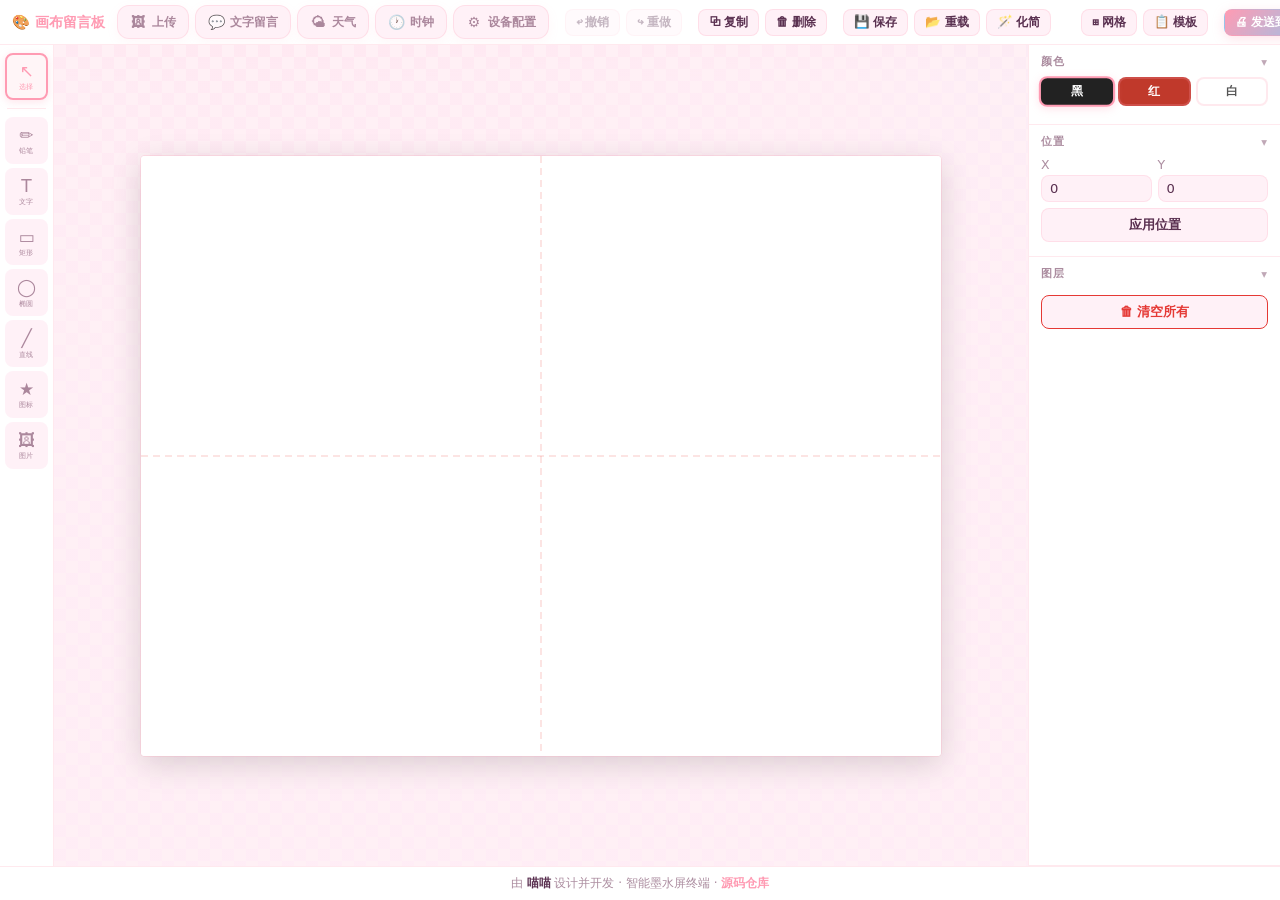
==== web/board.html @ b1a81443 "Improve e-paper font rendering and release assets" ====
<!DOCTYPE html>
<html lang="zh-CN">
<head>
<meta charset="UTF-8">
<meta name="viewport" content="width=device-width, initial-scale=1.0">
<title>画布留言板</title>
<script>(function(){document.documentElement.setAttribute('data-theme',localStorage.getItem('epd_theme')||'loopy')})()</script>
<style>
/* ── Theme: Loopy ── */
[data-theme="loopy"]{
  --bg:#FFF0F5;--g1:rgba(255,182,203,.32);--g2:rgba(173,216,250,.28);
  --cd:#fff;--cb:rgba(255,155,179,.22);--ch:rgba(255,155,179,.10);--cs:0 6px 28px rgba(255,155,179,.13);
  --sf:rgba(255,236,245,.75);--sb:rgba(255,155,179,.20);
  --tx:#5A3050;--t2:rgba(120,70,100,.62);
  --ac:#FF9BB3;--a2:#8CC8F0;--ag:rgba(255,155,179,.28);
  --bt:#fff;--ok:#2E9E52;--er:#E53935;--hv:rgba(255,155,179,.10);--tg:rgba(255,155,179,.22)
}
/* ── Theme: Hello Kitty ── */
[data-theme="kitty"]{
  --bg:#FFF8F8;--g1:rgba(255,77,109,.18);--g2:rgba(255,215,0,.14);
  --cd:#fff;--cb:rgba(255,77,109,.17);--ch:rgba(255,77,109,.07);--cs:0 6px 28px rgba(255,77,109,.10);
  --sf:rgba(255,245,247,.8);--sb:rgba(255,77,109,.14);
  --tx:#4A1525;--t2:rgba(130,50,70,.58);
  --ac:#FF4D6D;--a2:#FFB347;--ag:rgba(255,77,109,.24);
  --bt:#fff;--ok:#2E9E52;--er:#D32F2F;--hv:rgba(255,77,109,.07);--tg:rgba(255,77,109,.15)
}
/* ── Theme: 草莓熊 ── */
[data-theme="lotso"]{
  --bg:#FBF0F3;--g1:rgba(183,70,120,.20);--g2:rgba(232,160,184,.18);
  --cd:#fff;--cb:rgba(183,70,120,.17);--ch:rgba(183,70,120,.07);--cs:0 6px 28px rgba(183,70,120,.10);
  --sf:rgba(251,238,244,.8);--sb:rgba(183,70,120,.14);
  --tx:#4A1428;--t2:rgba(120,40,70,.58);
  --ac:#B74678;--a2:#E8A0B8;--ag:rgba(183,70,120,.24);
  --bt:#fff;--ok:#2E9E52;--er:#C62828;--hv:rgba(183,70,120,.07);--tg:rgba(183,70,120,.15)
}
*{box-sizing:border-box;margin:0;padding:0;transition:background-color .3s,border-color .3s,color .3s}
body{font-family:'Segoe UI',system-ui,sans-serif;
  background:radial-gradient(1200px 800px at 20% -10%,var(--g1),transparent 60%),
             radial-gradient(900px 600px at 100% 0%,var(--g2),transparent 55%),var(--bg);
  color:var(--tx);height:100vh;display:flex;flex-direction:column;overflow:hidden}

/* 顶部栏 */
#topbar{background:var(--cd);border-bottom:1px solid var(--cb);padding:5px 12px;display:flex;align-items:center;gap:6px;flex-shrink:0;box-shadow:var(--cs)}
#topbar h1{font-size:.9rem;font-weight:800;color:var(--ac);margin-right:6px;white-space:nowrap}
#topbar a.back{font-size:.78rem;color:var(--t2);text-decoration:none;font-weight:600;padding:3px 7px;border-radius:6px;border:1px solid var(--cb);background:var(--sf);white-space:nowrap}
#topbar a.back:hover{color:var(--ac);border-color:var(--ac)}
.tb-btn{background:var(--sf);border:1px solid var(--cb);border-radius:8px;color:var(--tx);cursor:pointer;font-size:.78rem;padding:4px 10px;transition:.15s;white-space:nowrap;font-weight:600}
.tb-btn:hover{border-color:var(--ac);color:var(--ac);background:var(--hv)}
.tb-btn:disabled{opacity:.35;cursor:default}
.tb-btn.primary{background:linear-gradient(135deg,var(--ac),var(--a2));border-color:transparent;color:var(--bt);box-shadow:0 3px 12px var(--ag)}
.tb-btn.primary:hover{filter:brightness(1.07);border-color:transparent;color:var(--bt)}
.tb-sep{width:1px;height:20px;background:var(--cb);margin:0 2px}
#app{display:flex;flex:1;overflow:hidden}

/* 工具栏 */
#toolbar{background:var(--cd);border-right:1px solid var(--cb);padding:8px 5px;display:flex;flex-direction:column;gap:4px;width:54px;min-width:54px;overflow-y:auto}
.tool-btn{background:var(--sf);border:2px solid transparent;border-radius:8px;color:var(--t2);cursor:pointer;font-size:17px;padding:6px 4px;text-align:center;transition:.15s;user-select:none;line-height:1.2}
.tool-btn:hover{background:var(--hv);color:var(--tx);border-color:var(--cb)}
.tool-btn.active{border-color:var(--ac);color:var(--ac);background:var(--hv);box-shadow:0 2px 8px var(--ag)}
.tool-sep{height:1px;background:var(--cb);margin:4px 2px}
.tool-btn .tlbl{font-size:.44rem;display:block;color:var(--t2);margin-top:2px;letter-spacing:.02em}
.tool-btn.active .tlbl{color:var(--ac)}

/* 画布区 */
#canvas-wrap{flex:1;display:flex;align-items:center;justify-content:center;overflow:auto;padding:16px;
  background:repeating-conic-gradient(var(--sf) 0% 25%,var(--bg) 0% 50%) 0 0/24px 24px}
#canvas-outer{position:relative;display:inline-block;border-radius:4px;overflow:hidden;
  box-shadow:0 0 0 1px var(--cb),0 8px 32px rgba(0,0,0,.15)}
#canvas{display:block;background:#fff;image-rendering:pixelated}
#overlay{position:absolute;top:0;left:0;pointer-events:none;image-rendering:pixelated}

/* 右侧面板 */
#sidebar{background:var(--cd);border-left:1px solid var(--cb);width:252px;min-width:252px;overflow-y:auto;display:flex;flex-direction:column}
.panel{padding:10px 12px;border-bottom:1px solid var(--cb)}
.panel h3{font-size:.68rem;text-transform:uppercase;color:var(--t2);margin-bottom:8px;letter-spacing:.08em;font-weight:700;cursor:pointer;user-select:none;display:flex;align-items:center;justify-content:space-between;gap:6px}
.panel h3::after{content:'▾';font-size:.72rem;color:var(--t2);opacity:.75}
.panel.collapsed h3{margin-bottom:0}
.panel.collapsed h3::after{content:'▸'}
.panel.collapsed>:not(h3){display:none!important}
label{display:block;font-size:.78rem;margin-bottom:3px;color:var(--t2)}
input[type=number],input[type=text],select,textarea{
  width:100%;background:var(--sf);border:1px solid var(--sb);color:var(--tx);
  padding:5px 8px;border-radius:8px;font-size:.82rem;margin-bottom:6px;font-family:inherit}
input[type=number]:focus,input[type=text]:focus,select:focus,textarea:focus{
  outline:none;border-color:var(--ac);box-shadow:0 0 0 3px var(--ag)}
input[type=range]{width:100%;margin-bottom:4px;accent-color:var(--ac)}
input[type=checkbox]{accent-color:var(--ac);margin-right:4px}
.row2{display:flex;gap:6px}
.row2>div{flex:1}
.hint{font-size:.66rem;color:var(--t2);opacity:.7;margin-bottom:4px}

/* 颜色 */
.color-row{display:flex;gap:5px;margin-bottom:8px}
.color-btn{flex:1;padding:5px 2px;border:2px solid var(--cb);border-radius:8px;cursor:pointer;font-size:.72rem;text-align:center;font-weight:700;transition:.15s}
.color-btn.black{background:#222;color:#fff}
.color-btn.red{background:#c0392b;color:#fff}
.color-btn.white{background:#fff;color:#555}
.color-btn.sel{border-color:var(--ac);transform:scale(1.06);box-shadow:0 2px 8px var(--ag)}

/* 图标网格 */
#icon-grid{display:grid;grid-template-columns:repeat(4,1fr);gap:3px;max-height:240px;overflow-y:auto;margin-bottom:6px;background:var(--sf);padding:4px;border-radius:8px;border:1px solid var(--sb)}
.icon-item{background:var(--cd);border:2px solid transparent;border-radius:6px;cursor:pointer;padding:3px 2px;text-align:center;transition:.12s}
.icon-item:hover{border-color:var(--cb);background:var(--hv)}
.icon-item.sel{border-color:var(--ac);background:var(--hv);box-shadow:0 1px 6px var(--ag)}
.icon-item canvas{display:block;margin:0 auto 2px;image-rendering:pixelated}
.icon-item .iname{font-size:.46rem;color:var(--t2);overflow:hidden;text-overflow:ellipsis;white-space:nowrap;max-width:100%}

/* 图层 */
#layer-list{max-height:200px;overflow-y:auto}
.layer-item{display:flex;align-items:center;gap:3px;padding:5px 4px;border-radius:6px;cursor:pointer;font-size:.76rem;color:var(--t2)}
.layer-item:hover{background:var(--hv)}
.layer-item.sel{background:var(--tg);color:var(--tx)}
.ltype{background:var(--tg);border-radius:4px;padding:1px 5px;font-size:.62rem;min-width:26px;text-align:center;flex-shrink:0;color:var(--ac);font-weight:700}
.lname{flex:1;overflow:hidden;text-overflow:ellipsis;white-space:nowrap;padding:0 4px}
.lbtn{color:var(--t2);padding:1px 3px;cursor:pointer;font-size:.82rem;line-height:1;flex-shrink:0;border-radius:3px}
.lbtn:hover{color:var(--tx);background:var(--hv)}
.lbtn.del{color:var(--er)}
.lbtn.del:hover{background:rgba(200,0,0,.08)}

/* 按钮 */
.btn{display:block;width:100%;padding:7px 10px;border:1px solid var(--cb);border-radius:8px;
  color:var(--tx);background:var(--sf);cursor:pointer;font-size:.82rem;font-weight:600;
  margin-bottom:4px;text-align:center;transition:.15s;font-family:inherit}
.btn:hover{border-color:var(--ac);color:var(--ac);background:var(--hv)}
.btn.primary{background:linear-gradient(135deg,var(--ac),var(--a2));border-color:transparent;color:var(--bt);box-shadow:0 3px 12px var(--ag)}
.btn.primary:hover{filter:brightness(1.07);border-color:transparent;color:var(--bt)}
.btn.danger{background:var(--sf);border-color:var(--er);color:var(--er)}
.btn.danger:hover{background:rgba(200,0,0,.06)}
.btn.sml{font-size:.72rem;padding:3px 9px;width:auto;display:inline-block;margin-bottom:0}

.layer-item.hidden-layer .lname{opacity:.4;text-decoration:line-through}
.layer-item.locked-layer .lname{color:var(--ac)}
#toast{position:fixed;bottom:20px;left:50%;transform:translateX(-50%);
  background:var(--cd);color:var(--tx);padding:8px 20px;border-radius:20px;
  font-size:.83rem;display:none;z-index:999;pointer-events:none;
  border:1px solid var(--cb);box-shadow:var(--cs)}
/* Unified top links for canvas editor */
#topbar{overflow-x:auto;scrollbar-width:none;-webkit-overflow-scrolling:touch}
#topbar::-webkit-scrollbar{display:none}
#topbar a.back{flex:0 0 auto;min-height:34px;display:inline-flex;align-items:center;justify-content:center;gap:6px;padding:0 12px;border-radius:12px;font-size:.78rem;font-weight:800;line-height:1;box-shadow:0 4px 12px rgba(255,155,179,.08)}
#topbar a.back .ni{width:16px;min-width:16px;height:16px;display:inline-flex;align-items:center;justify-content:center;font-size:14px;line-height:1}
@media(max-width:720px){#topbar{gap:7px;padding:7px 10px}#topbar h1{font-size:.82rem}#topbar a.back{min-height:32px;padding:0 10px;font-size:.74rem}}
</style>
<style id="unified-shell-v2">
/* Unified app shell v2: keep page size, nav, cards and form rhythm consistent. */
body{overflow-y:scroll}
body .wrap{width:min(1180px,calc(100vw - 32px));max-width:1180px!important;margin:0 auto!important;padding:24px 0 36px!important}
body.page-upload .wrap{width:min(1180px,calc(100vw - 32px));max-width:1180px!important}
body.page-config .wrap,body.page-board .wrap{width:min(1380px,calc(100vw - 36px));max-width:1380px!important}
body.page-config .page{width:min(1180px,calc(100vw - 32px))!important;max-width:1180px!important;margin:24px auto 36px!important}
body.page-board{overflow:hidden}
body .hdr{width:100%;min-height:46px;margin:0 0 16px!important;align-items:center}
body .hdr .title{line-height:1.25}
body .nav{width:min(1180px,100%)!important;max-width:100%!important;margin:0 auto 20px!important;transform:none!important;justify-content:center!important}
body .nav a{flex:0 0 88px!important;width:88px!important;min-width:88px!important;max-width:88px!important;padding:0 6px!important;gap:5px!important;overflow:hidden!important}
body .card{border-radius:16px!important}
body.page-panel .card,body.page-task .card{width:100%;margin-left:auto!important;margin-right:auto!important}
body.page-panel .wrap>.row,body.page-panel .wrap>.log,body.page-task .wrap>.row,body.page-task .wrap>.log{width:100%;margin-left:auto!important;margin-right:auto!important}
body.page-panel .card .hd,body.page-task .card .hd{padding:20px 22px 12px!important}
body.page-panel .card .bd,body.page-task .card .bd{padding:18px 22px 22px!important}
body.page-panel .card .bd{display:grid;grid-template-columns:repeat(2,minmax(0,1fr));gap:14px 18px;align-items:start}
body.page-panel .card .bd>.kv,body.page-panel .card .bd>.row,body.page-panel .card .bd>.log{grid-column:1/-1}
body.page-panel .card .bd>.form-row{margin-bottom:0!important}
body.page-panel select,body.page-panel input[type=text],body.page-panel input[type=password],body.page-panel input[type=number],body.page-panel textarea{max-width:none!important}
body.page-panel #cityResults{max-width:none!important}
body.page-task .wrap>.row{margin-top:16px}
body.page-upload .card,body.page-config .card{width:100%}
body.page-gallery .card,body.page-timetable .card{width:100%;margin-left:auto!important;margin-right:auto!important}
body.page-gallery .wrap>.row,body.page-gallery .wrap>.log,body.page-timetable .wrap>.row,body.page-timetable .wrap>.log{width:100%;margin-left:auto!important;margin-right:auto!important}
body .epd-credit{width:100%;max-width:100%!important;margin:0 auto!important;padding:8px 12px;border-top:1px solid var(--cb);font-size:12px;color:var(--t2);text-align:center;line-height:1.4;background:var(--cd);flex-shrink:0}
body .epd-credit strong{color:var(--tx);font-weight:700}
body .epd-credit a{color:var(--ac);font-weight:600;text-decoration:none}
body .epd-credit a:hover{text-decoration:underline}
@media(max-width:760px){body .wrap,body.page-upload .wrap{width:calc(100vw - 24px);padding:16px 0 28px!important}body.page-config .page{width:calc(100vw - 24px)!important;margin-top:16px!important}body.page-panel .card .bd{grid-template-columns:1fr}body .nav{margin-bottom:16px!important;justify-content:flex-start!important}}
</style>
</head>
<body class="page-shell page-wide page-board">

<!-- 顶部操作栏 -->
<div id="topbar">
  <h1>🎨 画布留言板</h1>
  <a class="back" href="/"><span class="ni">🖼</span> 上传</a>
  <a class="back" href="/message"><span class="ni">💬</span> 文字留言</a>
  <a class="back" href="/weather"><span class="ni">🌤</span> 天气</a>
  <a class="back" href="/clock"><span class="ni">🕐</span> 时钟</a>
  <a class="back" href="/config"><span class="ni">⚙</span> 设备配置</a>
  <div class="tb-sep"></div>
  <button class="tb-btn" onclick="undo()" id="btn-undo" disabled title="Ctrl+Z">↩ 撤销</button>
  <button class="tb-btn" onclick="redo()" id="btn-redo" disabled title="Ctrl+Y">↪ 重做</button>
  <div class="tb-sep"></div>
  <button class="tb-btn" onclick="duplicateSelected()" title="Ctrl+D">⧉ 复制</button>
  <button class="tb-btn" onclick="deleteSelected()" title="Delete">🗑 删除</button>
  <div class="tb-sep"></div>
  <button class="tb-btn" onclick="saveLayout()">💾 保存</button>
  <button class="tb-btn" onclick="loadLayout()">📂 重载</button>
  <button class="tb-btn" onclick="manualCompact()" title="手动化简所有笔画以减小布局体积">🪄 化简</button>
  <span id="save-status" style="font-size:.72rem;color:var(--t2);padding:0 4px;white-space:nowrap"></span>
  <div class="tb-sep"></div>
  <button class="tb-btn" id="btn-grid" onclick="toggleGrid()" title="网格吸附">⊞ 网格</button>
  <button class="tb-btn" onclick="showTemplates()" title="模板预设">📋 模板</button>
  <div class="tb-sep"></div>
  <button class="tb-btn primary" id="btn-show-epd" onclick="showOnEPD()">🖨 发送到墨水屏</button>
</div>

<div id="app">

<!-- 工具栏 -->
<div id="toolbar">
  <div class="tool-btn active" data-tool="select" title="选择/移动 (V)">↖<span class="tlbl">选择</span></div>
  <div class="tool-sep"></div>
  <div class="tool-btn" data-tool="pencil" title="铅笔 (P)">✏<span class="tlbl">铅笔</span></div>
  <div class="tool-btn" data-tool="text"   title="文字 (T)">T<span class="tlbl">文字</span></div>
  <div class="tool-btn" data-tool="rect"   title="矩形 (R)">▭<span class="tlbl">矩形</span></div>
  <div class="tool-btn" data-tool="ellipse"title="椭圆 (E)">◯<span class="tlbl">椭圆</span></div>
  <div class="tool-btn" data-tool="line"   title="直线 (L)">╱<span class="tlbl">直线</span></div>
  <div class="tool-btn" data-tool="icon"   title="图标 (I)">★<span class="tlbl">图标</span></div>
  <div class="tool-btn" data-tool="image"  title="图片 (G)">🖼<span class="tlbl">图片</span></div>
</div>

<!-- 画布 -->
<div id="canvas-wrap">
  <div id="canvas-outer">
    <canvas id="canvas" width="400" height="300"></canvas>
    <canvas id="overlay" width="400" height="300" style="position:absolute;top:0;left:0;pointer-events:none"></canvas>
  </div>
</div>

<!-- 右侧面板 -->
<div id="sidebar">

  <!-- 颜色 -->
  <div class="panel">
    <h3>颜色</h3>
    <div class="color-row">
      <div class="color-btn black sel" data-color="0">黑</div>
      <div class="color-btn red"       data-color="1">红</div>
      <div class="color-btn white"     data-color="2">白</div>
    </div>
  </div>

  <!-- 铅笔 -->
  <div class="panel" id="panel-pencil" style="display:none">
    <h3>铅笔</h3>
    <label>笔刷大小 <b id="sw-pencil-lbl" style="color:#e94560">2px</b></label>
    <input type="range" id="sw-pencil" min="1" max="16" value="2">
    <div class="hint">按住鼠标拖拽自由绘制</div>
  </div>

  <!-- 文字 -->
  <div class="panel" id="panel-text" style="display:none">
    <h3>文字</h3>
    <label>内容</label>
    <textarea id="txt-content" rows="3" style="resize:vertical"></textarea>
    <label>字体</label>
    <select id="txt-font-family">
      <option value="LXGW 975 Yuan SC, 霞鹜975圆体 SC, Microsoft YaHei UI, Microsoft YaHei, sans-serif">圆体</option>
      <option value="SimSun, STSong, Songti SC, serif">宋体 / 明体</option>
      <option value="FangSong, STFangsong, 仿宋, serif">仿宋</option>
      <option value="KaiTi, STKaiti, Kaiti SC, 楷体, serif">楷体</option>
      <option value="SimHei, STXihei, Heiti SC, Microsoft YaHei, sans-serif">黑体</option>
      <option value="Microsoft YaHei UI, Microsoft YaHei, sans-serif">微软雅黑</option>
      <option value="STXingkai, 华文行楷, Xingkai SC, KaiTi, serif">行楷 / 书法</option>
      <option value="STXinwei, 华文新魏, Weibei SC, KaiTi, serif">新魏</option>
      <option value="STLiti, LiSu, 隶书, serif">隶书</option>
      <option value="Hannotate SC, Wawati SC, Yuppy SC, Kaiti SC, serif">手写风格</option>
      <option value="YouYuan, 幼圆, Microsoft YaHei UI, sans-serif">幼圆</option>
    </select>
    <div class="row2">
      <div><label>字重</label><select id="txt-font-weight"><option value="400">常规</option><option value="600" selected>半粗</option><option value="700">粗体</option><option value="900">特粗</option></select></div>
      <div><label>自定义字体</label><input type="text" id="txt-custom-font" placeholder="本机已安装字体名"></div>
    </div>
    <label>字号 <b id="scale-lbl" style="color:#e94560">1档 / 16px</b>（1–6）</label>
    <input type="range" id="txt-scale" min="1" max="6" value="1">
    <div class="hint">发送到墨水屏时使用网页字体渲染成图片，不再走固件字库。</div>
  </div>

  <!-- 形状（矩形/椭圆） -->
  <div class="panel" id="panel-shape" style="display:none">
    <h3>形状</h3>
    <label><input type="checkbox" id="shape-fill"> 填充（不填充则描边）</label>
    <div class="row2" style="margin-top:6px">
      <div><label>宽/半径X</label><input type="number" id="shape-w" value="60" min="1"></div>
      <div><label>高/半径Y</label><input type="number" id="shape-h" value="40" min="1"></div>
    </div>
    <div id="rect-radius-row" style="margin-bottom:4px">
      <label>圆角半径 <b id="radius-lbl" style="color:#e94560">0px</b></label>
      <input type="range" id="shape-radius" min="0" max="60" value="0">
    </div>
    <label>描边宽 <b id="sw-shape-lbl" style="color:#e94560">1px</b></label>
    <input type="range" id="sw-shape" min="1" max="12" value="1">
  </div>

  <!-- 直线 -->
  <div class="panel" id="panel-line" style="display:none">
    <h3>直线</h3>
    <div class="row2">
      <div><label>起点 X1</label><input type="number" id="line-x1" value="0"></div>
      <div><label>起点 Y1</label><input type="number" id="line-y1" value="0"></div>
    </div>
    <div class="row2">
      <div><label>终点 X2</label><input type="number" id="line-x2" value="100"></div>
      <div><label>终点 Y2</label><input type="number" id="line-y2" value="100"></div>
    </div>
    <label>线宽 <b id="sw-line-lbl" style="color:#e94560">1px</b>（1–16）</label>
    <input type="range" id="sw-line" min="1" max="16" value="1">
    <button class="btn sml" onclick="applyLineCoords()">应用坐标</button>
  </div>

  <!-- 图标 -->
  <div class="panel" id="panel-icon" style="display:none">
    <h3>图标库</h3>
    <div id="icon-grid"></div>
    <label>图标缩放 <b id="icon-scale-lbl" style="color:#e94560">1×</b>（1–4）</label>
    <input type="range" id="icon-scale" min="1" max="4" value="1">
    <div style="display:flex;gap:4px;margin-top:6px">
      <button class="btn sml" onclick="uploadIconClick()">📤 上传</button>
      <button class="btn sml" onclick="deleteSelectedIcon()">🗑 删除</button>
    </div>
    <input type="file" id="icon-file-input" accept="image/*,.bin" style="display:none">
    <div class="hint" style="margin-top:4px">PNG/JPG 自动转为 16×16 黑白图标，或上传 32字节 .bin</div>
  </div>

  <!-- 图片 -->
  <div class="panel" id="panel-image" style="display:none">
    <h3>图片</h3>
    <div id="image-list-grid" style="display:grid;grid-template-columns:repeat(3,1fr);gap:4px;max-height:180px;overflow-y:auto;background:var(--sf);padding:4px;border-radius:8px;border:1px solid var(--sb);margin-bottom:6px"></div>
    <div class="hint" id="img-size-info" style="margin-bottom:6px">拖角点调整大小</div>
    <div style="display:flex;gap:4px;margin-top:6px">
      <button class="btn sml" onclick="uploadImageClick()">📤 上传图片</button>
      <button class="btn sml" onclick="deleteSelectedImage()">🗑 删除</button>
    </div>
    <input type="file" id="image-file-input" accept="image/*" style="display:none">
    <div class="hint" style="margin-top:4px">PNG/JPG，按下方参数转黑白抖动，点击画布放置</div>
    <label>阈值 <b id="img-threshold-lbl" style="color:#e94560">128</b></label>
    <input type="range" id="img-threshold" min="64" max="192" value="128">
    <label>对比度 <b id="img-contrast-lbl" style="color:#e94560">1.20×</b></label>
    <input type="range" id="img-contrast" min="50" max="220" value="120">
    <label>红色敏感度 <b id="img-red-lbl" style="color:#e94560">0.35</b></label>
    <input type="range" id="img-red" min="0" max="100" value="35">
    <label>抖动强度 <b id="img-dither-lbl" style="color:#e94560">1.00×</b></label>
    <input type="range" id="img-dither" min="0" max="160" value="100">
    <label>适配方式</label>
    <select id="img-fit">
      <option value="contain">适应（完整保留）</option>
      <option value="cover">裁剪（铺满屏幕）</option>
      <option value="stretch">拉伸（铺满屏幕）</option>
    </select>
    <label style="margin-top:2px"><input type="checkbox" id="img-invert"> 反色</label>
    <button class="btn sml" style="margin-top:4px" onclick="applyActiveImageParams()">应用当前参数</button>
    <div id="img-preview-wrap" style="display:none;margin-top:8px">
      <canvas id="img-preview" style="max-width:100%;image-rendering:pixelated;border:1px solid var(--cb);border-radius:4px;display:block"></canvas>
      <div class="hint" style="margin-top:2px">转换预览</div>
    </div>
  </div>


  <div class="panel" id="panel-pos">
    <h3>位置</h3>
    <div class="row2">
      <div><label>X</label><input type="number" id="pos-x" value="0"></div>
      <div><label>Y</label><input type="number" id="pos-y" value="0"></div>
    </div>
    <button class="btn" onclick="applyPosition()">应用位置</button>
  </div>

  <!-- 图层 -->
  <div class="panel" style="flex:1">
    <h3>图层 <span id="layer-count" style="color:#555;font-weight:normal"></span></h3>
    <div id="layer-list"></div>
    <button class="btn danger" style="margin-top:6px" onclick="clearAll()">🗑 清空所有</button>
  </div>

</div><!-- /sidebar -->
</div><!-- /app -->
<footer class="epd-credit" role="contentinfo">由 <strong>喵喵</strong> 设计并开发 · 智能墨水屏终端 · <a href="https://gitee.com/gxp666111/miaomiao" target="_blank" rel="noopener noreferrer">源码仓库</a></footer>
<div id="toast"></div>

<!-- 发送前预览 -->
<div id="send-preview-overlay" style="display:none;position:fixed;inset:0;background:rgba(0,0,0,.50);z-index:300;align-items:center;justify-content:center;padding:20px">
  <div style="background:var(--cd);border:1px solid var(--cb);border-radius:14px;padding:16px;width:min(720px,96vw);max-height:92vh;overflow:auto;box-shadow:0 12px 48px rgba(0,0,0,.28)">
    <div style="display:flex;justify-content:space-between;align-items:center;margin-bottom:10px;gap:10px">
      <div>
        <b style="font-size:1rem">发送到墨水屏前预览</b>
        <div class="hint" id="send-preview-meta" style="margin-top:3px"></div>
      </div>
      <button class="tb-btn" onclick="closeSendPreview()">取消</button>
    </div>
    <canvas id="send-preview-canvas" style="width:100%;max-height:70vh;object-fit:contain;background:#fff;border:1px solid var(--cb);border-radius:6px;image-rendering:pixelated;display:block"></canvas>
    <div style="display:flex;gap:8px;justify-content:flex-end;margin-top:12px">
      <button class="tb-btn" onclick="closeSendPreview()">返回修改</button>
      <button class="tb-btn primary" id="btn-confirm-send" onclick="confirmSendOnEPD()">确认发送</button>
    </div>
  </div>
</div>

<!-- 模板选择对话框 -->
<div id="tpl-overlay" style="display:none;position:fixed;inset:0;background:rgba(0,0,0,.45);z-index:200;align-items:center;justify-content:center" onclick="if(event.target===this)closeTpl()">
  <div style="background:var(--cd);border-radius:14px;padding:20px;width:340px;max-height:80vh;overflow-y:auto;box-shadow:0 8px 40px rgba(0,0,0,.3)">
    <div style="display:flex;align-items:center;justify-content:space-between;margin-bottom:14px">
      <b style="font-size:.95rem">选择模板</b>
      <span onclick="closeTpl()" style="cursor:pointer;font-size:1.2rem;color:var(--t2)">✕</span>
    </div>
    <div id="tpl-list" style="display:grid;grid-template-columns:1fr 1fr;gap:8px"></div>
    <div class="hint" style="margin-top:10px">⚠ 加载模板会替换当前画布</div>
  </div>
</div>

<script>
/* ═══════════════════════════════════════════════
   内置图标位图（与 canvas_icons.h 同步）
   格式：每行 2 字节，16 行 = 32 字节，MSB=最左像素
═══════════════════════════════════════════════ */
const BUILTIN_BITMAPS = {
sun:[0x01,0x80,0x01,0x80,0x21,0x84,0x11,0x88,0x07,0xE0,0x1F,0xF8,0x3F,0xFC,0xFB,0xDF,0xFB,0xDF,0x3F,0xFC,0x1F,0xF8,0x07,0xE0,0x11,0x88,0x21,0x84,0x01,0x80,0x01,0x80],
cloud:[0x00,0x00,0x03,0xC0,0x0F,0xF0,0x1F,0xF8,0x1F,0xF8,0x3F,0xFC,0x7F,0xFE,0x7F,0xFE,0xFF,0xFF,0xFF,0xFF,0x7F,0xFE,0x3F,0xFC,0x00,0x00,0x00,0x00,0x00,0x00,0x00,0x00],
rain:[0x01,0xC0,0x07,0xF0,0x1F,0xF8,0x3F,0xFC,0x7F,0xFE,0xFF,0xFF,0xFF,0xFF,0x7F,0xFE,0x24,0x90,0x12,0x48,0x24,0x90,0x12,0x48,0x24,0x90,0x12,0x48,0x04,0x10,0x00,0x00],
snow:[0x01,0x80,0x05,0xA0,0x03,0xC0,0xFD,0xBF,0x7F,0xFE,0x1F,0xF8,0x0F,0xF0,0x1F,0xF8,0x7F,0xFE,0xFD,0xBF,0x03,0xC0,0x05,0xA0,0x01,0x80,0x00,0x00,0x00,0x00,0x00,0x00],
thunder:[0x03,0xC0,0x0F,0xF0,0x1F,0xF8,0x3F,0xFC,0x7F,0xFE,0xFF,0xFF,0xFF,0xFF,0x07,0xC0,0x0F,0x80,0x1F,0x00,0x3E,0x00,0x7C,0x00,0xF8,0x00,0x70,0x00,0x20,0x00,0x00,0x00],
wind:[0x00,0x00,0x7F,0x80,0xFF,0xC0,0xC0,0xC0,0x80,0x40,0xFF,0xC0,0x7F,0x80,0x00,0x00,0x3F,0xE0,0x7F,0xF0,0x60,0x70,0x40,0x30,0x7F,0xF0,0x3F,0xE0,0x00,0x00,0x00,0x00],
fog:[0x00,0x00,0xFF,0xFF,0x00,0x00,0xFF,0xFF,0x00,0x00,0xFF,0xFF,0x00,0x00,0x7F,0xFE,0x00,0x00,0x7F,0xFE,0x00,0x00,0x3F,0xFC,0x00,0x00,0x1F,0xF8,0x00,0x00,0x00,0x00],
arrow_up:[0x01,0x80,0x03,0xC0,0x07,0xE0,0x0F,0xF0,0x1F,0xF8,0x3F,0xFC,0x7F,0xFE,0x01,0x80,0x01,0x80,0x01,0x80,0x01,0x80,0x01,0x80,0x01,0x80,0x01,0x80,0x01,0x80,0x00,0x00],
arrow_down:[0x00,0x00,0x01,0x80,0x01,0x80,0x01,0x80,0x01,0x80,0x01,0x80,0x01,0x80,0x01,0x80,0x7F,0xFE,0x3F,0xFC,0x1F,0xF8,0x0F,0xF0,0x07,0xE0,0x03,0xC0,0x01,0x80,0x00,0x00],
arrow_left:[0x00,0x00,0x00,0x80,0x01,0x80,0x03,0x80,0x07,0x80,0x0F,0xF8,0x1F,0xF8,0x3F,0xF8,0x1F,0xF8,0x0F,0xF8,0x07,0x80,0x03,0x80,0x01,0x80,0x00,0x80,0x00,0x00,0x00,0x00],
arrow_right:[0x00,0x00,0x01,0x00,0x01,0x80,0x01,0xC0,0x01,0xE0,0x1F,0xF0,0x1F,0xF8,0x1F,0xFC,0x1F,0xF8,0x1F,0xF0,0x01,0xE0,0x01,0xC0,0x01,0x80,0x01,0x00,0x00,0x00,0x00,0x00],
check:[0x00,0x00,0x00,0x02,0x00,0x06,0x00,0x0C,0x00,0x18,0x00,0x30,0x40,0x60,0x60,0xC0,0x71,0x80,0x3B,0x00,0x1E,0x00,0x0C,0x00,0x00,0x00,0x00,0x00,0x00,0x00,0x00,0x00],
cross:[0x00,0x00,0xC0,0x03,0xE0,0x07,0x70,0x0E,0x38,0x1C,0x1C,0x38,0x0E,0x70,0x07,0xE0,0x07,0xE0,0x0E,0x70,0x1C,0x38,0x38,0x1C,0x70,0x0E,0xE0,0x07,0xC0,0x03,0x00,0x00],
star:[0x01,0x80,0x01,0x80,0x01,0x80,0x7F,0xFE,0x3F,0xFC,0x1F,0xF8,0x0F,0xF0,0x1B,0xD8,0x31,0x8C,0x61,0x86,0xC1,0x83,0x00,0x00,0x00,0x00,0x00,0x00,0x00,0x00,0x00,0x00],
heart:[0x00,0x00,0x70,0x0E,0xF8,0x1F,0xFC,0x3F,0xFE,0x7F,0xFF,0xFF,0xFF,0xFF,0x7F,0xFE,0x3F,0xFC,0x1F,0xF8,0x0F,0xF0,0x07,0xE0,0x03,0xC0,0x01,0x80,0x00,0x00,0x00,0x00],
bell:[0x01,0x80,0x03,0xC0,0x07,0xE0,0x0F,0xF0,0x1F,0xF8,0x3F,0xFC,0x7F,0xFE,0xFF,0xFF,0xFF,0xFF,0xFF,0xFF,0xFF,0xFF,0x7F,0xFE,0x00,0x00,0x03,0xC0,0x03,0xC0,0x00,0x00],
home:[0x01,0x80,0x03,0xC0,0x07,0xE0,0x0F,0xF0,0x1F,0xF8,0x3F,0xFC,0x7F,0xFE,0xFF,0xFF,0x7F,0xFE,0x7C,0x3E,0x7C,0x3E,0x7C,0x3E,0x7C,0x3E,0x7F,0xFE,0x7F,0xFE,0x00,0x00],
settings:[0x07,0xE0,0x0F,0xF0,0x9C,0x39,0xFE,0x7F,0xFF,0xFF,0xFF,0xFF,0xE7,0xE7,0xFF,0xFF,0xFF,0xFF,0xFE,0x7F,0x9C,0x39,0x0F,0xF0,0x07,0xE0,0x00,0x00,0x00,0x00,0x00,0x00],
wifi:[0x00,0x00,0x3F,0xFC,0x7F,0xFE,0xF0,0x0F,0xCF,0xF3,0x0F,0xF0,0x03,0xC0,0x0F,0xF0,0x0C,0x30,0x03,0xC0,0x03,0xC0,0x01,0x80,0x01,0x80,0x00,0x00,0x00,0x00,0x00,0x00],
battery:[0x00,0x00,0x1F,0xF0,0x3F,0xF8,0x3C,0x38,0x3C,0x38,0xBC,0x38,0xBC,0x38,0xBC,0x38,0xBC,0x38,0x3C,0x38,0x3C,0x38,0x3F,0xF8,0x1F,0xF0,0x00,0x00,0x00,0x00,0x00,0x00],
phone:[0x1F,0xE0,0x3F,0xF0,0x70,0x38,0x60,0x18,0x60,0x18,0x60,0x18,0x60,0x18,0x60,0x18,0x60,0x18,0x60,0x18,0x60,0x18,0x70,0x38,0x3F,0xF0,0x1F,0xE0,0x00,0x00,0x00,0x00],
mail:[0x00,0x00,0xFF,0xFF,0xFF,0xFF,0xE7,0xE7,0xC3,0xC3,0x81,0x81,0x3C,0x3C,0x18,0x18,0x3C,0x3C,0x81,0x81,0xC3,0xC3,0xE7,0xE7,0xFF,0xFF,0xFF,0xFF,0x00,0x00,0x00,0x00],
music:[0x00,0x78,0x00,0x78,0x00,0x78,0xF0,0x78,0xF8,0x78,0xFC,0x78,0xFE,0x78,0xFE,0x00,0xFE,0x00,0xFE,0x00,0x7C,0x00,0x38,0x00,0x38,0x00,0x38,0x00,0x70,0x00,0x00,0x00],
calendar:[0xFF,0xFF,0xFF,0xFF,0xC0,0x03,0xC0,0x03,0xCF,0xF3,0xCF,0xF3,0xC0,0x03,0xCF,0xF3,0xCF,0xF3,0xC0,0x03,0xCF,0xF3,0xCF,0xF3,0xC0,0x03,0xFF,0xFF,0xFF,0xFF,0x00,0x00],
clock:[0x07,0xE0,0x1F,0xF8,0x38,0x1C,0x70,0x0E,0x61,0x86,0xC1,0x83,0xC1,0x83,0xC1,0x83,0xC1,0x83,0xC1,0x83,0x61,0x86,0x70,0x0E,0x38,0x1C,0x1F,0xF8,0x07,0xE0,0x00,0x00],
camera:[0x00,0x00,0x1C,0x70,0x3E,0xF8,0xFF,0xFF,0xFF,0xFF,0xE0,0x07,0xC7,0xE3,0xCF,0xF3,0xCF,0xF3,0xC7,0xE3,0xE0,0x07,0xFF,0xFF,0xFF,0xFF,0x00,0x00,0x00,0x00,0x00,0x00],
lock:[0x0F,0xF0,0x1F,0xF8,0x38,0x1C,0x70,0x0E,0x70,0x0E,0xFF,0xFF,0xFF,0xFF,0xFF,0xFF,0xF3,0xCF,0xF3,0xCF,0xF7,0xEF,0xFF,0xFF,0xFF,0xFF,0xFF,0xFF,0x00,0x00,0x00,0x00],
unlock:[0x0F,0xF0,0x1F,0xF8,0x38,0x1C,0x00,0x0E,0x00,0x0E,0xFF,0xFF,0xFF,0xFF,0xFF,0xFF,0xF3,0xCF,0xF3,0xCF,0xF7,0xEF,0xFF,0xFF,0xFF,0xFF,0xFF,0xFF,0x00,0x00,0x00,0x00],
eye:[0x00,0x00,0x00,0x00,0x1F,0xF8,0x7F,0xFE,0xE0,0x07,0xCF,0xF3,0xCF,0xF3,0xCF,0xF3,0xCF,0xF3,0xE0,0x07,0x7F,0xFE,0x1F,0xF8,0x00,0x00,0x00,0x00,0x00,0x00,0x00,0x00],
edit:[0x00,0x0F,0x00,0x1F,0x00,0x3E,0x00,0x7C,0x00,0xF8,0x01,0xF0,0x03,0xE0,0x07,0xC0,0x0F,0x80,0x1F,0x00,0x3E,0x00,0x7C,0x00,0xF8,0x00,0xF0,0x00,0xE0,0x00,0xC0,0x00],
trash:[0x07,0xE0,0x0F,0xF0,0xFF,0xFF,0xFF,0xFF,0xE1,0x87,0xE1,0x87,0xE1,0x87,0xE1,0x87,0xE1,0x87,0xE1,0x87,0xE1,0x87,0xFF,0xFF,0xFF,0xFF,0x7F,0xFE,0x3F,0xFC,0x00,0x00],
plus:[0x00,0x00,0x01,0x80,0x01,0x80,0x01,0x80,0x01,0x80,0x01,0x80,0xFF,0xFF,0xFF,0xFF,0x01,0x80,0x01,0x80,0x01,0x80,0x01,0x80,0x01,0x80,0x00,0x00,0x00,0x00,0x00,0x00],
minus:[0x00,0x00,0x00,0x00,0x00,0x00,0x00,0x00,0x00,0x00,0x00,0x00,0xFF,0xFF,0xFF,0xFF,0x00,0x00,0x00,0x00,0x00,0x00,0x00,0x00,0x00,0x00,0x00,0x00,0x00,0x00,0x00,0x00],
search:[0x07,0xC0,0x0F,0xE0,0x1C,0x70,0x38,0x38,0x70,0x1C,0x70,0x1C,0x70,0x1C,0x38,0x38,0x1C,0x70,0x0F,0xE0,0x0F,0xC0,0x1F,0x80,0x3F,0x00,0x7E,0x00,0xF8,0x00,0x00,0x00],
info:[0x07,0xE0,0x1F,0xF8,0x38,0x1C,0x70,0x0E,0x61,0x86,0xC1,0x83,0xC3,0xC3,0xC3,0xC3,0xC1,0x83,0xC1,0x83,0xC1,0x83,0x61,0x86,0x70,0x0E,0x38,0x1C,0x1F,0xF8,0x07,0xE0],
warning:[0x01,0x80,0x03,0xC0,0x07,0xE0,0x07,0xE0,0x0F,0xF0,0x0E,0x70,0x1E,0x78,0x1F,0xF8,0x3F,0xFC,0x3B,0xDC,0x7B,0xDE,0x7F,0xFE,0xFF,0xFF,0xFB,0xDF,0xFF,0xFF,0x7F,0xFE],
smiley:[0x07,0xE0,0x1F,0xF8,0x38,0x1C,0x70,0x0E,0x66,0x66,0xC6,0x63,0xC0,0x03,0xC0,0x03,0xC0,0x03,0xC1,0x83,0x63,0xC6,0x70,0x0E,0x38,0x1C,0x1F,0xF8,0x07,0xE0,0x00,0x00],
thumbsup:[0x01,0xE0,0x01,0xF0,0x03,0xF0,0x07,0xF0,0x0F,0xF0,0x7F,0xF0,0xFF,0xF0,0xFF,0xFF,0xFF,0xFF,0xFF,0xFF,0xFF,0xFF,0xFF,0xFF,0xFF,0xFF,0xFF,0xFF,0x7F,0xFE,0x3F,0xFC],
flower:[0x07,0xE0,0x1F,0xF8,0x3C,0x3C,0x7F,0xFE,0x7F,0xFE,0xFF,0xFF,0xFF,0xFF,0xFF,0xFF,0xFF,0xFF,0x7F,0xFE,0x7F,0xFE,0x3C,0x3C,0x1F,0xF8,0x07,0xE0,0x01,0x80,0x01,0x80],
leaf:[0x00,0x01,0x00,0x07,0x00,0x1F,0x00,0x7F,0x01,0xFF,0x07,0xFF,0x1F,0xFF,0x7F,0xFF,0x7F,0xFE,0x7F,0xF8,0x7F,0xE0,0x7F,0x80,0x7E,0x00,0x78,0x00,0x70,0x00,0x60,0x00],
cat:[0xC0,0x03,0xE0,0x07,0xF1,0x8F,0xFB,0xDF,0xFF,0xFF,0xFF,0xFF,0x7F,0xFE,0x3C,0x3C,0x3C,0x3C,0x7F,0xFE,0x7E,0x7E,0xFF,0xFF,0xFF,0xFF,0xFF,0xFF,0x7F,0xFE,0x00,0x00],
fish:[0x00,0x00,0xC0,0x00,0xE0,0x00,0x70,0x0C,0x3C,0x1E,0x1F,0xFF,0x0F,0xFF,0x07,0xFF,0x07,0xFF,0x0F,0xFF,0x1F,0xFF,0x3C,0x1E,0x70,0x0C,0xE0,0x00,0xC0,0x00,0x00,0x00],
water_drop:[0x01,0x80,0x01,0x80,0x03,0xC0,0x07,0xE0,0x0F,0xF0,0x1F,0xF8,0x3F,0xFC,0x7F,0xFE,0xFF,0xFF,0xFF,0xFF,0xFF,0xFF,0xFF,0xFF,0x7F,0xFE,0x3F,0xFC,0x1F,0xF8,0x07,0xE0],
fire:[0x01,0x80,0x03,0xC0,0x07,0xE0,0x0F,0xF0,0x06,0x30,0x0C,0x18,0x1C,0x38,0x3E,0x7C,0x7F,0xFE,0xFF,0xFF,0xFF,0xFF,0xFF,0xFF,0x7F,0xFE,0x3F,0xFC,0x1F,0xF8,0x07,0xE0],
bulb:[0x07,0xE0,0x1F,0xF8,0x3F,0xFC,0x7F,0xFE,0x7F,0xFE,0xFF,0xFF,0xFF,0xFF,0xFF,0xFF,0x7F,0xFE,0x3F,0xFC,0x1F,0xF8,0x1F,0xF8,0x0F,0xF0,0x0F,0xF0,0x07,0xE0,0x03,0xC0],
flag:[0xC0,0x00,0xFF,0x00,0xFF,0x80,0xFF,0xC0,0xFF,0xE0,0xFF,0xC0,0xFF,0x80,0xFF,0x00,0xC0,0x00,0xC0,0x00,0xC0,0x00,0xC0,0x00,0xC0,0x00,0xC0,0x00,0x00,0x00,0x00,0x00],
gift:[0x1F,0xF8,0x3F,0xFC,0x7F,0xFE,0x7F,0xFE,0xFF,0xFF,0xFF,0xFF,0xE1,0x87,0xE1,0x87,0xE1,0x87,0xE1,0x87,0xE1,0x87,0xE1,0x87,0xFF,0xFF,0xFF,0xFF,0x7F,0xFE,0x3F,0xFC],
};

/* 位图渲染：用于图标网格预览（dispSize 可为任意整数，用块边界正确映射） */
function bmpToCanvas(name, dispSize, fgR, fgG, fgB) {
    const data = BUILTIN_BITMAPS[name];
    const oc = document.createElement('canvas');
    oc.width = oc.height = dispSize;
    const cx = oc.getContext('2d');
    const id = cx.createImageData(dispSize, dispSize);
    for (let row = 0; row < 16; row++) {
        const word = (data[row*2] << 8) | data[row*2+1];
        const y0 = Math.round(row * dispSize / 16);
        const y1 = Math.round((row + 1) * dispSize / 16);
        for (let col = 0; col < 16; col++) {
            const on = (word >> (15-col)) & 1;
            const x0 = Math.round(col * dispSize / 16);
            const x1 = Math.round((col + 1) * dispSize / 16);
            for (let py = y0; py < y1; py++) for (let px = x0; px < x1; px++) {
                const i = (py * dispSize + px) * 4;
                id.data[i]   = on ? fgR : 240;
                id.data[i+1] = on ? fgG : 240;
                id.data[i+2] = on ? fgB : 240;
                id.data[i+3] = 255;
            }
        }
    }
    cx.putImageData(id, 0, 0);
    return oc;
}

/* 位图渲染：绘制到主 canvas（背景透明） */
function drawBmpOnCtx(ctx2d, data, x, y, scale, fgR, fgG, fgB) {
    if (!data) return;
    const oc = document.createElement('canvas');
    const sz = 16 * scale;
    oc.width = oc.height = sz;
    const cx = oc.getContext('2d');
    const id = cx.createImageData(sz, sz);
    for (let row = 0; row < 16; row++) {
        const word = (data[row*2] << 8) | data[row*2+1];
        for (let col = 0; col < 16; col++) {
            const on = (word >> (15-col)) & 1;
            for (let dy = 0; dy < scale; dy++) for (let dx = 0; dx < scale; dx++) {
                const i = ((row*scale+dy)*sz + col*scale+dx) * 4;
                id.data[i]   = on ? fgR : 255;
                id.data[i+1] = on ? fgG : 255;
                id.data[i+2] = on ? fgB : 255;
                id.data[i+3] = on ? 255 : 0;
            }
        }
    }
    cx.putImageData(id, 0, 0);
    ctx2d.drawImage(oc, x, y);
}

/* ═══════════════════════════════════════════════
   全局状态
═══════════════════════════════════════════════ */
let EPD_W = 400, EPD_H = 300, SCALE = 2;
let elements = [];
let selected = -1;
let tool = 'select';
let color = 0;

/* 历史（撤销/重做） */
let history = [], histIdx = -1;
let _autoSaveTimer = null;
let _saveInFlight = null;
let _saveQueued = false;
let _lastSavedJson = null;
const AUTO_SAVE_DELAY_MS = 3000;

/* 后端 CANVAS_LAYOUT_MAX_BYTES = 12288，留 256B 安全裕度 */
const LAYOUT_LIMIT_BYTES = 12288;
const LAYOUT_WARN_BYTES  = 11000;

function estimateSize() { return new Blob([JSON.stringify(elements)]).size; }

function setSaveStatus(s) {
    const el = document.getElementById('save-status');
    const sz = estimateSize();
    const pct = Math.min(100, Math.round(sz / LAYOUT_LIMIT_BYTES * 100));
    let warn = '';
    if (sz >= LAYOUT_LIMIT_BYTES) warn = ' · ⚠ 超限';
    else if (sz >= LAYOUT_WARN_BYTES) warn = ' · ⚠ 即将超限';
    el.textContent = `${s} · ${(sz/1024).toFixed(1)}/${(LAYOUT_LIMIT_BYTES/1024).toFixed(0)}KB (${pct}%)${warn}`;
    el.style.color = sz >= LAYOUT_LIMIT_BYTES ? '#e33'
                   : sz >= LAYOUT_WARN_BYTES  ? '#e80'
                   : 'var(--t2)';
}

function currentLayoutJson() {
    return JSON.stringify(elements);
}

function markSavedJson(json) {
    _lastSavedJson = json ?? currentLayoutJson();
}

function prepareLayoutForSave() {
    if (estimateSize() < LAYOUT_LIMIT_BYTES) return false;
    compactAllPaths(LAYOUT_WARN_BYTES);
    render(); updateLayerList();
    toast('🪄 路径已自动化简以适配 12KB 上限');
    return true;
}

async function persistLayout(opts) {
    opts = opts || {};
    clearTimeout(_autoSaveTimer);

    if (_saveInFlight) {
        _saveQueued = true;
        await _saveInFlight;
        if (opts.silent && currentLayoutJson() !== _lastSavedJson) {
            scheduleAutoSave(AUTO_SAVE_DELAY_MS);
            return { ok:true, skipped:true, queued:true };
        }
        if (opts.force || currentLayoutJson() !== _lastSavedJson) {
            return persistLayout(opts);
        }
        return { ok:true, skipped:true, queued:true };
    }

    prepareLayoutForSave();
    const json = currentLayoutJson();
    if (!opts.force && json === _lastSavedJson) {
        setSaveStatus('✓ 已保存');
        return { ok:true, skipped:true };
    }

    setSaveStatus(opts.silent ? '自动保存中…' : '保存中…');
    _saveQueued = false;
    _saveInFlight = (async () => {
        try {
            const r = await fetch('/canvas_layout', epdFetchOpts({
                method:'POST',
                headers:{'Content-Type':'application/json'},
                body:json
            }));
            if (r.ok) {
                markSavedJson(json);
                setSaveStatus('✓ 已保存');
                return { ok:true };
            }
            const msg = await r.text().catch(()=>String(r.status));
            setSaveStatus(`⚠ ${r.status}`);
            return { ok:false, status:r.status, msg };
        } catch(e) {
            setSaveStatus('⚠ 网络错误');
            return { ok:false, msg:String(e && e.message ? e.message : e) };
        }
    })();

    try {
        const res = await _saveInFlight;
        if (_saveQueued && currentLayoutJson() !== _lastSavedJson) scheduleAutoSave(AUTO_SAVE_DELAY_MS);
        return res;
    } finally {
        _saveInFlight = null;
    }
}

/* Ramer–Douglas–Peucker 路径化简：tolerance 单位为像素。
 * tol=1.5 通常把自由绘图的点数压到原来的 10~30%，肉眼基本无差。 */
function _rdpPerp(p, a, b) {
    const dx = b[0]-a[0], dy = b[1]-a[1];
    if (dx===0 && dy===0) return Math.hypot(p[0]-a[0], p[1]-a[1]);
    const t = ((p[0]-a[0])*dx + (p[1]-a[1])*dy) / (dx*dx + dy*dy);
    const px = a[0] + t*dx, py = a[1] + t*dy;
    return Math.hypot(p[0]-px, p[1]-py);
}
function simplifyPath(pts, tol) {
    if (!pts || pts.length < 3) return pts || [];
    const a = pts[0], b = pts[pts.length-1];
    let dmax = 0, idx = 0;
    for (let i = 1; i < pts.length-1; i++) {
        const d = _rdpPerp(pts[i], a, b);
        if (d > dmax) { dmax = d; idx = i; }
    }
    if (dmax > tol) {
        const left  = simplifyPath(pts.slice(0, idx+1), tol);
        const right = simplifyPath(pts.slice(idx), tol);
        return left.slice(0, -1).concat(right);
    }
    return [a.slice(), b.slice()];
}
/* 整数化 + 兜底化简全部 path，用渐进容差至少压到目标字节以下。 */
function compactAllPaths(targetBytes) {
    let tol = 1.5;
    while (estimateSize() > targetBytes && tol <= 6) {
        for (const el of elements) {
            if (el.type === 'path' && el.pts && el.pts.length > 4) {
                el.pts = simplifyPath(el.pts, tol).map(p => [Math.round(p[0]), Math.round(p[1])]);
            }
        }
        tol += 1.5;
    }
}
/* 手动化简：tol=1.5（与抬笔时一致）一刀切，再整数化 */
function manualCompact() {
    const before = estimateSize();
    let totalBefore = 0, totalAfter = 0;
    for (const el of elements) {
        if (el.type === 'path' && el.pts && el.pts.length > 2) {
            totalBefore += el.pts.length;
            el.pts = simplifyPath(el.pts, 1.5).map(p => [Math.round(p[0]), Math.round(p[1])]);
            totalAfter += el.pts.length;
        }
    }
    const after = estimateSize();
    render(); updateLayerList(); snapshot();
    if (totalBefore === 0) {
        toast('没有可化简的笔画');
    } else {
        toast(`🪄 ${totalBefore} → ${totalAfter} 点 · ${(before/1024).toFixed(1)} → ${(after/1024).toFixed(1)} KB`);
    }
}

function scheduleAutoSave(delayMs) {
    setSaveStatus('未保存，停止操作后自动保存…');
    clearTimeout(_autoSaveTimer);
    const delay = Math.max(1000, delayMs || AUTO_SAVE_DELAY_MS);
    _autoSaveTimer = setTimeout(async () => {
        const res = await persistLayout({ silent:true });
        if (!res.ok && res.msg) toast('自动保存失败: ' + res.msg);
    }, delay);
}
function snapshot(noAutoSave) {
    history.splice(histIdx + 1);
    history.push(JSON.stringify(elements));
    if (history.length > 60) history.shift();
    histIdx = history.length - 1;
    updateUndoRedo();
    if (!noAutoSave) scheduleAutoSave();
}
function undo() {
    if (histIdx <= 0) return;
    histIdx--;
    elements = JSON.parse(history[histIdx]);
    selected = -1;
    render(); updateLayerList(); updateUndoRedo();
}
function redo() {
    if (histIdx >= history.length - 1) return;
    histIdx++;
    elements = JSON.parse(history[histIdx]);
    selected = -1;
    render(); updateLayerList(); updateUndoRedo();
}
function updateUndoRedo() {
    document.getElementById('btn-undo').disabled = histIdx <= 0;
    document.getElementById('btn-redo').disabled = histIdx >= history.length - 1;
}

/* 拖拽状态 */
let dragMode = null;  // null | 'move' | 'resize-??'
let dragStart = null; // {mx,my, 元素原始快照}
let mouseDown = false;

/* 铅笔状态 */
let pencilPts = null; // 当前笔画点数组（画完后 push 成 path 元素）

/* 其他绘制 */
let drawStart = null;

let userIcons = [], selectedIconName = null;
let CANVAS_IMAGES = {};        // name -> {w,h,data:Uint8Array 1-bit}
const BMP_CACHE = {};          // name -> offscreen canvas（drawBmpRaw 缓存）
let userImageNames = [];       // 已上传图片名列表
let selectedImageName = null;  // 当前选中图片名
let activeImageSource = null;  // {name, file}，用于调参时从原图实时重算预览。
let _imgPreviewTimer = null;
let _imgPreviewBusy = false;
let _imgPreviewQueued = false;

const GITEE_QR_IMAGE_NAME = 'gitee_qr3';
const GITEE_QR_IMAGE = {
    w:37, h:37,
    data:[0,0,0,0,0,0,0,0,0,0,0,0,0,0,0,0,0,0,0,0,15,228,236,191,128,8,35,177,32,128,11,174,230,174,128,11,167,109,174,128,11,162,60,174,128,8,36,73,32,128,15,234,170,191,128,0,14,253,0,0,14,251,42,98,0,0,3,50,228,128,9,236,86,251,128,4,145,27,1,0,6,168,137,37,128,6,13,198,228,128,8,61,178,77,128,7,66,252,229,0,13,231,38,245,128,7,159,36,230,128,8,36,80,57,128,6,137,24,189,0,10,182,151,248,0,0,13,195,139,128,15,239,177,173,128,8,44,251,140,0,11,169,46,249,128,11,167,54,26,0,11,174,81,28,128,8,47,27,169,0,15,234,143,217,128,0,0,0,0,0,0,0,0,0,0,0,0,0,0,0,0,0,0,0,0],
    _cacheKey:'gitee_qr3'
};

let gridOn = false;
const GRID_SIZE = 10;          // 吸附/网格单位（设备像素）
let _sendConfirmed = false;
function snapG(v) { return gridOn ? Math.round(v / GRID_SIZE) * GRID_SIZE : v; }
function toggleGrid() {
    gridOn = !gridOn;
    document.getElementById('btn-grid').classList.toggle('active', gridOn);
    renderOverlaySelection();
}

const FG_COLORS = [[30,30,30],[192,57,43],[255,255,255]];
const CSS_COLORS = ['#1e1e1e','#c0392b','#ffffff'];

function epdAuthHeaders(){
  try{
    var u=localStorage.getItem('epd_auth_u');
    var p=localStorage.getItem('epd_auth_p');
    if(u!=null&&p!=null&&u!==''&&p!=='')
      return {'Authorization':'Basic '+btoa(unescape(encodeURIComponent(u+':'+p)))};
  }catch(e){}
  return {};
}
function epdFetchOpts(extra){
  extra=extra||{};
  var h=Object.assign({},epdAuthHeaders(),extra.headers||{});
  return Object.assign({},extra,{headers:h});
}

const canvas  = document.getElementById('canvas');
const overlay = document.getElementById('overlay');
const ctx     = canvas.getContext('2d');
const octx    = overlay.getContext('2d');

/* ═══════════════════════════════════════════════
   初始化
═══════════════════════════════════════════════ */

/* ─── 模板预设 ─────────────────────────────────────── */
/* 坐标用 0~1 的比例值，加载时乘以 EPD_W/EPD_H */
const TEMPLATES = [
  {
    name: '简约留言',
    desc: '大标题 + 正文 + 边框',
    build: (W, H) => [
      {type:'rect', x:4, y:4, w:W-8, h:H-8, fill:false, sw:2, color:0, radius:0},
      {type:'text', x:Math.round(W*0.08), y:Math.round(H*0.1), text:'留言板', scale:3, color:0},
      {type:'line', x1:Math.round(W*0.08), y1:Math.round(H*0.3), x2:Math.round(W*0.92), y2:Math.round(H*0.3), sw:1, color:0},
      {type:'text', x:Math.round(W*0.08), y:Math.round(H*0.38), text:'在这里写下你的内容…', scale:1, color:0},
    ]
  },
  {
    name: '时间天气',
    desc: '时钟 + 天气图标 + 日期',
    build: (W, H) => [
      {type:'icon', x:Math.round(W*0.04), y:Math.round(H*0.08), name:'clock', scale:3, color:0},
      {type:'text', x:Math.round(W*0.25), y:Math.round(H*0.1), text:'12:00', scale:4, color:0},
      {type:'line', x1:Math.round(W*0.04), y1:Math.round(H*0.52), x2:Math.round(W*0.96), y2:Math.round(H*0.52), sw:1, color:0},
      {type:'icon', x:Math.round(W*0.04), y:Math.round(H*0.58), name:'sun', scale:2, color:1},
      {type:'text', x:Math.round(W*0.22), y:Math.round(H*0.6), text:'晴  25°C', scale:2, color:0},
      {type:'text', x:Math.round(W*0.04), y:Math.round(H*0.85), text:'2025年01月01日 星期三', scale:1, color:0},
    ]
  },
  {
    name: '待办清单',
    desc: '标题 + 四行待办',
    build: (W, H) => {
      const rows = 4;
      const startY = Math.round(H * 0.28);
      const step   = Math.round(H * 0.16);
      const els = [
        {type:'text', x:Math.round(W*0.06), y:Math.round(H*0.08), text:'📋 今日待办', scale:2, color:0},
        {type:'line', x1:Math.round(W*0.06), y1:Math.round(H*0.22), x2:Math.round(W*0.94), y2:Math.round(H*0.22), sw:1, color:0},
      ];
      for (let r=0; r<rows; r++) {
        const cy = startY + r*step;
        els.push({type:'ellipse', x:Math.round(W*0.08), y:cy, rx:6, ry:6, fill:false, sw:1, color:0});
        els.push({type:'text', x:Math.round(W*0.16), y:cy-4, text:'待办事项 '+(r+1), scale:1, color:0});
      }
      return els;
    }
  },
  {
    name: '名片',
    desc: '姓名 + 职位 + 联系方式',
    build: (W, H) => [
      {type:'rect', x:4, y:4, w:W-8, h:H-8, fill:false, sw:3, color:0, radius:8},
      {type:'rect', x:4, y:4, w:Math.round(W*0.35), h:H-8, fill:true, sw:1, color:0, radius:0},
      {type:'icon', x:Math.round(W*0.07), y:Math.round(H*0.15), name:'smiley', scale:3, color:2},
      {type:'text', x:Math.round(W*0.42), y:Math.round(H*0.15), text:'姓名', scale:3, color:0},
      {type:'text', x:Math.round(W*0.42), y:Math.round(H*0.42), text:'职位 / 部门', scale:1, color:0},
      {type:'line', x1:Math.round(W*0.42), y1:Math.round(H*0.54), x2:Math.round(W*0.92), y2:Math.round(H*0.54), sw:1, color:0},
      {type:'icon', x:Math.round(W*0.42), y:Math.round(H*0.62), name:'phone', scale:1, color:0},
      {type:'text', x:Math.round(W*0.52), y:Math.round(H*0.62), text:'138-0000-0000', scale:1, color:0},
      {type:'icon', x:Math.round(W*0.42), y:Math.round(H*0.76), name:'mail', scale:1, color:0},
      {type:'text', x:Math.round(W*0.52), y:Math.round(H*0.76), text:'email@example.com', scale:1, color:0},
    ]
  },
  {
    name: '课程表',
    desc: '五天 × 六节课表格',
    build: (W, H) => {
      const x0=Math.round(W*0.08), y0=Math.round(H*0.16), cw=Math.round(W*0.16), rh=Math.round(H*0.11);
      const els=[{type:'text',x:x0,y:Math.round(H*0.04),text:'本周课程表',scale:2,color:0}];
      for(let c=0;c<=5;c++) els.push({type:'line',x1:x0+c*cw,y1:y0,x2:x0+c*cw,y2:y0+7*rh,sw:1,color:0});
      for(let r=0;r<=7;r++) els.push({type:'line',x1:x0,y1:y0+r*rh,x2:x0+5*cw,y2:y0+r*rh,sw:1,color:0});
      ['一','二','三','四','五'].forEach((d,i)=>els.push({type:'text',x:x0+i*cw+8,y:y0+6,text:d,scale:1,color:1}));
      for(let r=1;r<=6;r++) els.push({type:'text',x:x0-24,y:y0+r*rh+6,text:String(r),scale:1,color:0});
      return els;
    }
  },
  {
    name: '倒计时',
    desc: '大数字 + 目标日期',
    build: (W, H) => [
      {type:'rect',x:8,y:8,w:W-16,h:H-16,fill:false,sw:3,color:0,radius:10},
      {type:'text',x:Math.round(W*0.12),y:Math.round(H*0.12),text:'距离目标还有',scale:2,color:0},
      {type:'text',x:Math.round(W*0.20),y:Math.round(H*0.36),text:'100',scale:6,color:1},
      {type:'text',x:Math.round(W*0.62),y:Math.round(H*0.48),text:'天',scale:3,color:0},
      {type:'line',x1:Math.round(W*0.12),y1:Math.round(H*0.76),x2:Math.round(W*0.88),y2:Math.round(H*0.76),sw:1,color:0},
      {type:'text',x:Math.round(W*0.18),y:Math.round(H*0.82),text:'2026-12-31',scale:1,color:0},
    ]
  },
  {
    name: '图片相框',
    desc: '留白相框 + 标题说明',
    build: (W, H) => [
      {type:'rect',x:Math.round(W*0.08),y:Math.round(H*0.08),w:Math.round(W*0.84),h:Math.round(H*0.68),fill:false,sw:4,color:0,radius:6},
      {type:'rect',x:Math.round(W*0.11),y:Math.round(H*0.12),w:Math.round(W*0.78),h:Math.round(H*0.58),fill:false,sw:1,color:1,radius:0},
      {type:'text',x:Math.round(W*0.12),y:Math.round(H*0.80),text:'把图片拖进这里',scale:2,color:0},
    ]
  },
  {
    name: '二维码名片',
    desc: '二维码占位 + 联系信息',
    build: (W, H) => {
      const margin = Math.round(Math.min(W, H) * 0.08);
      const qrModules = GITEE_QR_IMAGE.w;
      const qrMaxByWidth = Math.floor((W * 0.48) / qrModules) * qrModules;
      const qrMaxByHeight = Math.floor((H - margin * 2) / qrModules) * qrModules;
      const qr = Math.max(qrModules * 3, Math.min(qrModules * 6, qrMaxByWidth, qrMaxByHeight));
      const qx = margin;
      const qy = Math.round((H - qr) / 2);
      const tx = qx + qr + Math.round(W * 0.08);
      const right = W - margin;
      const titleScale = W < 500 ? 1 : 2;
      return [
        {type:'rect',x:8,y:8,w:W-16,h:H-16,fill:false,sw:2,color:0,radius:8},
        {type:'image',x:qx,y:qy,name:GITEE_QR_IMAGE_NAME,dw:qr,dh:qr,color:0,label:'Gitee 二维码'},
        {type:'text',x:tx,y:Math.round(H*0.16),text:'喵喵墨水屏',scale:titleScale,color:0},
        {type:'text',x:tx,y:Math.round(H*0.36),text:'扫码查看文档',scale:1,color:0},
        {type:'text',x:tx,y:Math.round(H*0.46),text:'和源码仓库',scale:1,color:0},
        {type:'line',x1:tx,y1:Math.round(H*0.58),x2:right,y2:Math.round(H*0.58),sw:1,color:1},
        {type:'text',x:tx,y:Math.round(H*0.68),text:'gitee.com/gxp666111',scale:1,color:0},
        {type:'text',x:tx,y:Math.round(H*0.78),text:'/miaomiao',scale:1,color:0},
      ];
    }
  },
];

function showTemplates() {
    const list = document.getElementById('tpl-list');
    list.innerHTML = '';
    TEMPLATES.forEach((tpl, idx) => {
        const btn = document.createElement('button');
        btn.className = 'btn';
        btn.style.cssText = 'text-align:left;padding:10px;height:auto';
        btn.innerHTML = `<b style="display:block;margin-bottom:3px">${tpl.name}</b><span style="font-size:.7rem;color:var(--t2)">${tpl.desc}</span>`;
        btn.onclick = () => loadTemplate(idx);
        list.appendChild(btn);
    });
    document.getElementById('tpl-overlay').style.display = 'flex';
}
function closeTpl() { document.getElementById('tpl-overlay').style.display = 'none'; }
async function ensureBuiltinTemplateAssets() {
    CANVAS_IMAGES[GITEE_QR_IMAGE_NAME] = GITEE_QR_IMAGE;
    invalidateImageCache(GITEE_QR_IMAGE_NAME);
    if (!userImageNames.includes(GITEE_QR_IMAGE_NAME)) userImageNames.push(GITEE_QR_IMAGE_NAME);
    try { await uploadCanvasImageData(GITEE_QR_IMAGE_NAME, GITEE_QR_IMAGE, true); } catch(e) {}
}
async function loadTemplate(idx) {
    if (!confirm('加载模板将替换当前画布，确认继续？')) return;
    closeTpl();
    await ensureBuiltinTemplateAssets();
    elements = TEMPLATES[idx].build(EPD_W, EPD_H);
    selected = -1;
    render(); updateLayerList(); snapshot();
    toast('✅ 模板已加载');
}

async function init() {
    try {
        const r = await fetch('/panel_config',epdFetchOpts());
        const d = await r.json();
        EPD_W = d.width  || 400;
        EPD_H = d.height || 300;
    } catch(e) {}

    SCALE = Math.max(1, Math.min(3, Math.floor(880 / EPD_W)));

    canvas.width  = EPD_W * SCALE;
    canvas.height = EPD_H * SCALE;
    overlay.width  = canvas.width;
    overlay.height = canvas.height;

    await loadUserIcons();
    await loadCanvasImageList();
    buildIconGrid();
    buildImageGrid();
    await loadLayout();   // 加载布局（内部会调 ensureImagesForLayout 和 render）
    if (!history.length) snapshot(true); // 若 loadLayout 失败则建初始快照
    render();
    updateLayerList();
    bindEvents();
    bindPanelCollapse();
    updatePanels();
}

function bindPanelCollapse() {
    document.querySelectorAll('#sidebar .panel h3').forEach(h => {
        h.onclick = ev => {
            if (ev.target.closest('button,input,select,textarea')) return;
            h.parentElement.classList.toggle('collapsed');
        };
    });
}

/* ═══════════════════════════════════════════════
   图标
═══════════════════════════════════════════════ */
async function loadUserIcons() {
    try {
        const r = await fetch('/canvas_icons', epdFetchOpts());
        const d = await r.json();
        userIcons = d.user || [];
    } catch(e) { userIcons = []; }
}

function buildIconGrid() {
    const grid = document.getElementById('icon-grid');
    grid.innerHTML = '';
    const all = Object.keys(BUILTIN_BITMAPS).map(n=>({name:n,user:false}))
                .concat(userIcons.map(n=>({name:n,user:true})));
    all.forEach(({name, user}) => {
        const div = document.createElement('div');
        div.className = 'icon-item';
        div.dataset.name = name;
        if (!user && BUILTIN_BITMAPS[name]) {
            // 用主题强调色渲染图标预览（取近似 RGB 值，跨主题通用的深色）
            div.appendChild(bmpToCanvas(name, 32, 80, 40, 70));
        } else {
            const c = document.createElement('canvas');
            c.width = c.height = 32;
            const cx = c.getContext('2d');
            cx.fillStyle = '#444'; cx.fillRect(0,0,32,32);
            cx.fillStyle = '#aaa'; cx.font='12px sans-serif'; cx.fillText('U',10,20);
            div.appendChild(c);
        }
        const lbl = document.createElement('div');
        lbl.className = 'iname';
        lbl.textContent = (user?'⭐':'')+name.slice(0,7);
        lbl.title = name;
        div.appendChild(lbl);
        div.onclick = () => {
            document.querySelectorAll('.icon-item').forEach(e=>e.classList.remove('sel'));
            div.classList.add('sel');
            selectedIconName = name;
            if (selected >= 0 && elements[selected].type === 'icon') {
                elements[selected].name = name;
                render(); updateLayerList();
            }
        };
        grid.appendChild(div);
    });
}

function uploadIconClick() { document.getElementById('icon-file-input').click(); }
document.getElementById('icon-file-input').onchange = async function() {
    const f = this.files[0]; if (!f) return;
    const defName = f.name.replace(/\.[^.]+$/,'').replace(/[^A-Za-z0-9_-]/g,'_').slice(0,20);
    const name = prompt('图标名称（字母/数字/下划线/减号）：', defName);
    if (!name || !/^[A-Za-z0-9_-]+$/.test(name)) { toast('名称无效'); this.value=''; return; }

    let body;
    if (f.name.endsWith('.bin')) {
        const buf = await f.arrayBuffer();
        if (buf.byteLength !== 32) { toast('文件必须是 32 字节'); this.value=''; return; }
        body = buf;
    } else {
        /* 图片文件：缩放到 16×16，抖动转 1-bit */
        toast('正在转换图标…');
        body = await new Promise((resolve, reject) => {
            const url = URL.createObjectURL(f);
            const img = new Image();
            img.onload = () => {
                URL.revokeObjectURL(url);
                const oc = document.createElement('canvas');
                oc.width = oc.height = 16;
                const cx = oc.getContext('2d');
                cx.fillStyle = '#fff'; cx.fillRect(0,0,16,16);
                cx.drawImage(img, 0, 0, 16, 16);
                const id = cx.getImageData(0, 0, 16, 16);
                const gray = new Float32Array(256);
                for (let i = 0; i < 256; i++)
                    gray[i] = 0.299*id.data[i*4] + 0.587*id.data[i*4+1] + 0.114*id.data[i*4+2];
                resolve(floydSteinberg(gray, 16, 16).buffer);
            };
            img.onerror = reject;
            img.src = url;
        });
    }
    try {
        const r = await fetch('/canvas_icon_upload?name='+encodeURIComponent(name),
            epdFetchOpts({method:'POST', headers:{'Content-Type':'application/octet-stream'}, body}));
        if (r.ok) { toast('图标已上传: '+name); await loadUserIcons(); buildIconGrid(); }
        else toast('上传失败: '+r.status);
    } catch(e) { toast('上传失败'); }
    this.value='';
};
async function deleteSelectedIcon() {
    if (!selectedIconName || BUILTIN_BITMAPS[selectedIconName]) { toast('请先选择用户图标'); return; }
    if (!confirm('删除图标 '+selectedIconName+' ?')) return;
    try {
        await fetch('/canvas_icon_delete?name='+encodeURIComponent(selectedIconName),epdFetchOpts({method:'POST'}));
        toast('已删除'); selectedIconName=null; await loadUserIcons(); buildIconGrid();
    } catch(e) { toast('删除失败'); }
}

/* ═══════════════════════════════════════════════
   图片：Floyd-Steinberg 抖动 + 1-bit 编码
═══════════════════════════════════════════════ */
function floydSteinberg(gray, w, h, opts) {
    opts = opts || {};
    const threshold = Math.max(0, Math.min(255, opts.threshold ?? 128));
    const strength = Math.max(0, Math.min(2, opts.strength ?? 1));
    const buf = new Float32Array(gray);
    const stride = Math.ceil(w / 8);
    const result = new Uint8Array(stride * h);
    for (let y = 0; y < h; y++) {
        for (let x = 0; x < w; x++) {
            const idx = y * w + x;
            const old = Math.max(0, Math.min(255, buf[idx]));
            const nv  = old < threshold ? 0 : 255;
            buf[idx]  = nv;
            const err = (old - nv) * strength;
            if (x + 1 < w)           buf[idx + 1]     += err * 7 / 16;
            if (y + 1 < h) {
                if (x > 0)            buf[idx + w - 1] += err * 3 / 16;
                                      buf[idx + w]     += err * 5 / 16;
                if (x + 1 < w)        buf[idx + w + 1] += err * 1 / 16;
            }
        }
    }
    for (let y = 0; y < h; y++)
        for (let x = 0; x < w; x++)
            if (buf[y * w + x] < 128)
                result[y * stride + (x >> 3)] |= (0x80 >> (x & 7));
    return result;
}

function packPlane(mask, w, h) {
    const stride = Math.ceil(w / 8);
    const out = new Uint8Array(stride * h);
    for (let y = 0; y < h; y++) {
        for (let x = 0; x < w; x++) {
            if (mask[y * w + x]) out[y * stride + (x >> 3)] |= (0x80 >> (x & 7));
        }
    }
    return out;
}

function quantizeBwrFromImageData(id, w, h, opts) {
    const threshold = Math.max(0, Math.min(255, opts.threshold ?? 128));
    const strength = Math.max(0, Math.min(2, opts.strength ?? 1));
    const contrast = Math.max(0.2, Math.min(3, opts.contrast ?? 1.2));
    const redSensitivity = Math.max(0, Math.min(1, opts.redSensitivity ?? 0.35));
    const invert = !!opts.invert;
    const gray = new Float32Array(w * h);
    const redScore = new Float32Array(w * h);
    for (let i = 0; i < w * h; i++) {
        let r = id.data[i*4], g = id.data[i*4+1], b = id.data[i*4+2];
        if (invert) { r = 255 - r; g = 255 - g; b = 255 - b; }
        let y = 0.299 * r + 0.587 * g + 0.114 * b;
        y = Math.max(0, Math.min(255, (y - 128) * contrast + 128));
        gray[i] = y;
        const warm = r - Math.max(g, b) * (0.72 + redSensitivity * 0.18);
        const saturation = r - Math.min(g, b);
        redScore[i] = warm + saturation * 0.35;
    }

    const blackMask = new Uint8Array(w * h);
    const redMask = new Uint8Array(w * h);
    const redGate = 80 - redSensitivity * 55;
    const redLightGate = 230 - redSensitivity * 80;
    for (let y = 0; y < h; y++) {
        for (let x = 0; x < w; x++) {
            const idx = y * w + x;
            const old = Math.max(0, Math.min(255, gray[idx]));
            const isRed = redScore[idx] > redGate && old < redLightGate;
            if (isRed) {
                redMask[idx] = 1;
                gray[idx] = 255; // 红色区域不再参与黑色抖动，避免红黑混杂。
                continue;
            }
            const nv = old < threshold ? 0 : 255;
            gray[idx] = nv;
            if (nv === 0) blackMask[idx] = 1;
            const err = (old - nv) * strength;
            if (x + 1 < w) gray[idx + 1] += err * 7 / 16;
            if (y + 1 < h) {
                if (x > 0) gray[idx + w - 1] += err * 3 / 16;
                gray[idx + w] += err * 5 / 16;
                if (x + 1 < w) gray[idx + w + 1] += err * 1 / 16;
            }
        }
    }
    return { black:packPlane(blackMask, w, h), red:packPlane(redMask, w, h) };
}

function getImageConvertOptions() {
    const threshold = +(document.getElementById('img-threshold')?.value || 128);
    const contrast = (+(document.getElementById('img-contrast')?.value || 120)) / 100;
    const strength = (+(document.getElementById('img-dither')?.value || 100)) / 100;
    const redSensitivity = (+(document.getElementById('img-red')?.value || 35)) / 100;
    const fit = document.getElementById('img-fit')?.value || 'contain';
    const invert = !!document.getElementById('img-invert')?.checked;
    return { threshold, contrast, strength, redSensitivity, fit, invert };
}

function saveImageConvertOptions() {
    try {
        localStorage.setItem('canvas_img_opts', JSON.stringify({
            threshold: document.getElementById('img-threshold')?.value || '128',
            contrast: document.getElementById('img-contrast')?.value || '120',
            red: document.getElementById('img-red')?.value || '35',
            dither: document.getElementById('img-dither')?.value || '100',
            fit: document.getElementById('img-fit')?.value || 'contain',
            invert: !!document.getElementById('img-invert')?.checked
        }));
    } catch(e) {}
}

function loadImageConvertOptions() {
    try {
        const opt = JSON.parse(localStorage.getItem('canvas_img_opts') || '{}');
        if (opt.threshold != null) document.getElementById('img-threshold').value = opt.threshold;
        if (opt.contrast != null) document.getElementById('img-contrast').value = opt.contrast;
        if (opt.red != null) document.getElementById('img-red').value = opt.red;
        if (opt.dither != null) document.getElementById('img-dither').value = opt.dither;
        if (opt.fit != null) document.getElementById('img-fit').value = opt.fit;
        if (opt.invert != null) document.getElementById('img-invert').checked = !!opt.invert;
    } catch(e) {}
}

async function imageFileTo1bit(file, maxW, maxH) {
    return new Promise((resolve, reject) => {
        const url = URL.createObjectURL(file);
        const img = new Image();
        img.onload = () => {
            URL.revokeObjectURL(url);
            const opt = getImageConvertOptions();
            let w = img.width, h = img.height;
            let sx = 0, sy = 0, sw = img.width, sh = img.height;
            if (opt.fit === 'stretch') {
                w = maxW; h = maxH;
            } else if (opt.fit === 'cover') {
                w = maxW; h = maxH;
                const srcRatio = img.width / img.height;
                const dstRatio = maxW / maxH;
                if (srcRatio > dstRatio) {
                    sw = Math.round(img.height * dstRatio);
                    sx = Math.round((img.width - sw) / 2);
                } else {
                    sh = Math.round(img.width / dstRatio);
                    sy = Math.round((img.height - sh) / 2);
                }
            } else {
                const scaleW = maxW / w, scaleH = maxH / h;
                if (scaleW < 1 || scaleH < 1) {
                    const sc = Math.min(scaleW, scaleH);
                    w = Math.max(1, Math.round(w * sc));
                    h = Math.max(1, Math.round(h * sc));
                }
            }
            const oc = document.createElement('canvas');
            oc.width = w; oc.height = h;
            const cx = oc.getContext('2d', { willReadFrequently: true });
            /* 关闭平滑：双线性插值会让中灰变多，1-bit 抖动后发糊、与设备端最近邻缩放观感不一致 */
            cx.imageSmoothingEnabled = false;
            cx.fillStyle = '#fff'; cx.fillRect(0, 0, w, h);
            cx.drawImage(img, sx, sy, sw, sh, 0, 0, w, h);
            const id = cx.getImageData(0, 0, w, h);
            const planes = quantizeBwrFromImageData(id, w, h, opt);
            resolve({ w, h, data: planes.black, red: planes.red, bwr: true });
        };
        img.onerror = reject;
        img.src = url;
    });
}

function drawBmpRaw(ctx2d, imgData, x, y, dispW, dispH, fgColor) {
    if (!imgData) return;
    const {w, h, data, red, _cacheKey} = imgData;
    const fg = fgColor || '#000';
    const key = (_cacheKey || (w + 'x' + h)) + '_' + fg + '_' + (red ? 'bwr' : 'bw');
    let oc = BMP_CACHE[key];
    if (!oc) {
        let fr=0,fg2=0,fb2=0;
        if (!red && (fg==='#c0392b'||fg==='red')){fr=192;fg2=57;fb2=43;}
        else if (!red && (fg==='#fff'||fg==='white')){fr=255;fg2=255;fb2=255;}
        const stride = Math.ceil(w / 8);
        oc = document.createElement('canvas');
        oc.width = w; oc.height = h;
        const cx = oc.getContext('2d');
        const id = cx.createImageData(w, h);
        for (let row = 0; row < h; row++) {
            for (let col = 0; col < w; col++) {
                const byteIdx = row * stride + (col >> 3);
                const bitMask = 7 - (col & 7);
                const on = (data[byteIdx] >> bitMask) & 1;
                const isRed = red ? ((red[byteIdx] >> bitMask) & 1) : 0;
                const i = (row * w + col) * 4;
                if (isRed) { id.data[i]=192; id.data[i+1]=57; id.data[i+2]=43; id.data[i+3]=255; }
                else if (on) { id.data[i]=fr; id.data[i+1]=fg2; id.data[i+2]=fb2; id.data[i+3]=255; }
                else    { id.data[i]=255; id.data[i+1]=255; id.data[i+2]=255; id.data[i+3]=255; }
            }
        }
        cx.putImageData(id, 0, 0);
        BMP_CACHE[key] = oc;
    }
    ctx2d.imageSmoothingEnabled = false;
    ctx2d.drawImage(oc, x, y, dispW ?? w, dispH ?? h);
}

function quantizeBoardSnapshotCanvas(c) {
    const ctx2d = c.getContext('2d', { willReadFrequently: true });
    const im = ctx2d.getImageData(0, 0, c.width, c.height);
    const d = im.data;
    for (let i = 0; i < d.length; i += 4) {
        const a = d[i + 3];
        if (a <= 16) {
            d[i] = d[i + 1] = d[i + 2] = 255;
            d[i + 3] = 255;
            continue;
        }
        const r = d[i], g = d[i + 1], b = d[i + 2];
        const redLike = r > 130 && r > g * 1.25 && r > b * 1.25;
        const gray = (r * 30 + g * 59 + b * 11) / 100;
        if (redLike) {
            d[i] = 192; d[i + 1] = 57; d[i + 2] = 43; d[i + 3] = 255;
        } else if (gray < 190) {
            d[i] = d[i + 1] = d[i + 2] = 0; d[i + 3] = 255;
        } else {
            d[i] = d[i + 1] = d[i + 2] = 255; d[i + 3] = 255;
        }
    }
    ctx2d.putImageData(im, 0, 0);
}

function renderBoardSnapshotCanvas() {
    const oc = document.createElement('canvas');
    oc.width = EPD_W;
    oc.height = EPD_H;
    const cx = oc.getContext('2d');
    cx.fillStyle = '#fff';
    cx.fillRect(0, 0, oc.width, oc.height);
    elements.forEach(el => {
        if (el.hidden) return;
        cx.save();
        renderElement(cx, el, 1);
        cx.restore();
    });
    quantizeBoardSnapshotCanvas(oc);
    return oc;
}

function boardSnapshotBlob() {
    return new Promise((resolve, reject) => {
        const oc = renderBoardSnapshotCanvas();
        oc.toBlob(b => b ? resolve(b) : reject(new Error('snapshot export failed')), 'image/png');
    });
}

async function loadCanvasImageList() {
    try {
        const r = await fetch('/canvas_image_list', epdFetchOpts());
        const d = await r.json();
        userImageNames = d.images || [];
    } catch(e) { userImageNames = []; }
}

async function loadImageData(name) {
    if (CANVAS_IMAGES[name]) return CANVAS_IMAGES[name];
    try {
        const r = await fetch('/canvas_image?name=' + encodeURIComponent(name), epdFetchOpts());
        if (!r.ok) return null;
        const buf = new Uint8Array(await r.arrayBuffer());
        if (buf.length < 5) return null;
        const w = buf[0] | (buf[1] << 8);
        const h = buf[2] | (buf[3] << 8);
        const stride = Math.ceil(w / 8);
        const planeLen = stride * h;
        let flags = 0, off = 4;
        if (buf.length >= 8 + planeLen * 2 &&
            buf[4] === 0x42 && buf[5] === 0x57 && (buf[6] & 1)) {
            flags = buf[6];
            off = 8;
        }
        const data = buf.slice(off, off + planeLen);
        const red = (flags & 1) ? buf.slice(off + planeLen, off + planeLen * 2) : null;
        CANVAS_IMAGES[name] = {w, h, data, red, bwr:!!red, _cacheKey: name};
        Object.keys(BMP_CACHE).filter(k=>k.startsWith(name+'_')||k===name).forEach(k=>delete BMP_CACHE[k]);
        return CANVAS_IMAGES[name];
    } catch(e) { return null; }
}

async function ensureImagesForLayout() {
    const names = [...new Set(elements.filter(e=>e.type==='image').map(e=>e.name))];
    for (const name of names) await loadImageData(name);  // 串行，避免ESP32并发连接限制
}

function buildImageGrid() {
    const grid = document.getElementById('image-list-grid');
    if (!grid) return;
    grid.innerHTML = '';
    if (userImageNames.length === 0) {
        grid.innerHTML = '<div class="hint" style="grid-column:1/-1">暂无图片，点击上传</div>';
        return;
    }
    userImageNames.forEach(name => {
        const div = document.createElement('div');
        div.className = 'icon-item' + (name === selectedImageName ? ' sel' : '');
        div.dataset.name = name;
        const imgData = CANVAS_IMAGES[name];
        const pc = document.createElement('canvas');
        pc.width = pc.height = 48;
        pc.style.display = 'block'; pc.style.margin = '0 auto 2px';
        pc.style.imageRendering = 'pixelated';
        const pcx = pc.getContext('2d');
        pcx.fillStyle = '#f0f0f0'; pcx.fillRect(0, 0, 48, 48);
        if (imgData) {
            const sc = Math.min(48 / imgData.w, 48 / imgData.h);
            const dw = Math.round(imgData.w * sc), dh = Math.round(imgData.h * sc);
            drawBmpRaw(pcx, imgData, Math.floor((48-dw)/2), Math.floor((48-dh)/2), dw, dh);
        } else {
            pcx.fillStyle = '#888'; pcx.font = '10px sans-serif';
            pcx.fillText(name.slice(0, 6), 2, 28);
        }
        div.appendChild(pc);
        const lbl = document.createElement('div');
        lbl.className = 'iname'; lbl.textContent = name.slice(0, 7); lbl.title = name;
        div.appendChild(lbl);
        div.onclick = () => {
            document.querySelectorAll('#image-list-grid .icon-item').forEach(e=>e.classList.remove('sel'));
            div.classList.add('sel');
            selectedImageName = name;
            if (CANVAS_IMAGES[name]) showImagePreview(CANVAS_IMAGES[name]);
            if (selected >= 0 && selected < elements.length && elements[selected].type === 'image') {
                elements[selected].name = name;
                render(); updateProps(); snapshot();
            }
        };
        grid.appendChild(div);
    });
}

function uploadImageClick() { document.getElementById('image-file-input').click(); }

function invalidateImageCache(name) {
    Object.keys(BMP_CACHE).filter(k=>k.startsWith(name+'_')||k===name).forEach(k=>delete BMP_CACHE[k]);
}

function showImagePreview(imgData) {
    const pw = document.getElementById('img-preview');
    pw.width = imgData.w; pw.height = imgData.h;
    drawBmpRaw(pw.getContext('2d'), imgData, 0, 0, imgData.w, imgData.h);
    document.getElementById('img-preview-wrap').style.display = '';
}

async function uploadCanvasImageData(name, imgData, silent) {
    const body = encodeCanvasImageBody(imgData);
    const r = await fetch('/canvas_image_upload?name=' + encodeURIComponent(name), epdFetchOpts({
        method: 'POST', headers: {'Content-Type': 'application/octet-stream'}, body
    }));
    if (!r.ok) throw new Error('上传失败: ' + r.status);
    if (!userImageNames.includes(name)) userImageNames.push(name);
    if (!silent) toast('图片已上传: ' + name);
}

async function refreshActiveImagePreview() {
    if (!activeImageSource || !activeImageSource.file || !activeImageSource.name) return;
    if (_imgPreviewBusy) { _imgPreviewQueued = true; return; }
    _imgPreviewBusy = true;
    try {
        const name = activeImageSource.name;
        const imgData = await imageFileTo1bit(activeImageSource.file, EPD_W, EPD_H);
        imgData._cacheKey = name;
        CANVAS_IMAGES[name] = imgData;
        invalidateImageCache(name);
        showImagePreview(imgData);
        buildImageGrid();
        render();
    } catch(e) {
        toast('实时预览失败: ' + e.message);
    } finally {
        _imgPreviewBusy = false;
        if (_imgPreviewQueued) {
            _imgPreviewQueued = false;
            refreshActiveImagePreview();
        }
    }
}

function scheduleActiveImagePreview() {
    saveImageConvertOptions();
    if (!activeImageSource || activeImageSource.name !== selectedImageName) {
        if (selectedImageName) toast('实时预览需要重新上传一次原图');
        return;
    }
    clearTimeout(_imgPreviewTimer);
    _imgPreviewTimer = setTimeout(() => refreshActiveImagePreview(), 80);
}

async function applyActiveImageParams() {
    if (!activeImageSource || activeImageSource.name !== selectedImageName) {
        toast('请先重新上传一次原图，再应用参数');
        return;
    }
    await refreshActiveImagePreview();
    const imgData = CANVAS_IMAGES[selectedImageName];
    if (!imgData) return;
    try {
        await uploadCanvasImageData(selectedImageName, imgData, true);
        toast('图片参数已应用到设备素材');
    } catch(e) {
        toast('应用失败: ' + e.message);
    }
}

function encodeCanvasImageBody(imgData) {
    const stride = Math.ceil(imgData.w / 8);
    const planeLen = stride * imgData.h;
    const hasRed = !!imgData.red;
    const body = new Uint8Array((hasRed ? 8 : 4) + planeLen * (hasRed ? 2 : 1));
    body[0] = imgData.w & 0xff; body[1] = (imgData.w >> 8) & 0xff;
    body[2] = imgData.h & 0xff; body[3] = (imgData.h >> 8) & 0xff;
    if (hasRed) {
        body[4] = 0x42; body[5] = 0x57; body[6] = 1; body[7] = 0;
        body.set(imgData.data, 8);
        body.set(imgData.red, 8 + planeLen);
    } else {
        body.set(imgData.data, 4);
    }
    return body;
}

document.getElementById('image-file-input').onchange = async function() {
    const f = this.files[0]; if (!f) return;
    const defName = f.name.replace(/\.[^.]+$/, '').replace(/[^A-Za-z0-9_-]/g, '_').slice(0, 20);
    const name = prompt('图片名称（字母/数字/下划线/减号）：', defName);
    if (!name || !/^[A-Za-z0-9_-]+$/.test(name)) { toast('名称无效'); this.value = ''; return; }
    toast('正在转换图片…');
    try {
        const imgData = await imageFileTo1bit(f, EPD_W, EPD_H);
        imgData._cacheKey = name;
        CANVAS_IMAGES[name] = imgData;
        activeImageSource = {name, file:f};
        invalidateImageCache(name);

        showImagePreview(imgData);
        await uploadCanvasImageData(name, imgData, false);
        selectedImageName = name;
        buildImageGrid();
    } catch(e) { toast('处理失败: ' + e.message); }
    this.value = '';
};

async function deleteSelectedImage() {
    if (!selectedImageName) { toast('请先选择图片'); return; }
    if (!confirm('删除图片 ' + selectedImageName + ' ？')) return;
    try {
        await fetch('/canvas_image_delete?name=' + encodeURIComponent(selectedImageName), epdFetchOpts({method:'POST'}));
        delete CANVAS_IMAGES[selectedImageName];
        userImageNames = userImageNames.filter(n => n !== selectedImageName);
        selectedImageName = null;
        document.getElementById('img-preview-wrap').style.display = 'none';
        buildImageGrid(); toast('已删除');
    } catch(e) { toast('删除失败'); }
}

/* ═══════════════════════════════════════════════
   颜色工具
═══════════════════════════════════════════════ */
function elCssColor(el) { return CSS_COLORS[el.color] || CSS_COLORS[0]; }
function elFgRGB(el)    { return FG_COLORS[el.color]  || FG_COLORS[0];  }

/* ═══════════════════════════════════════════════
   渲染
═══════════════════════════════════════════════ */
function render() {
    ctx.clearRect(0,0,canvas.width, canvas.height);
    ctx.fillStyle = '#ffffff';
    ctx.fillRect(0,0,canvas.width, canvas.height);

    elements.forEach((el, i) => {
        if (el.hidden) return;
        ctx.save();
        renderElement(ctx, el, SCALE);
        ctx.restore();
    });
    // 选中框画到 overlay，不污染主画布
    renderOverlaySelection();
}

function renderOverlaySelection() {
    if (drawStart) return; // 绘制预览中，overlay 由 drawPreview 管理
    if (pencilPts) {
        // 铅笔绘制中 overlay 由铅笔路径管理，只清空不画选中框
        return;
    }
    octx.clearRect(0, 0, overlay.width, overlay.height);
    /* 网格 */
    if (gridOn) {
        octx.save();
        octx.strokeStyle = 'rgba(100,100,200,0.18)';
        octx.lineWidth = 1;
        const gs = GRID_SIZE * SCALE;
        for (let x = gs; x < overlay.width; x += gs) {
            octx.beginPath(); octx.moveTo(x, 0); octx.lineTo(x, overlay.height); octx.stroke();
        }
        for (let y = gs; y < overlay.height; y += gs) {
            octx.beginPath(); octx.moveTo(0, y); octx.lineTo(overlay.width, y); octx.stroke();
        }
        octx.restore();
    }
    octx.save();
    octx.strokeStyle = 'rgba(229,57,53,.28)';
    octx.lineWidth = 1;
    octx.setLineDash([7,5]);
    octx.beginPath(); octx.moveTo(EPD_W*SCALE/2, 0); octx.lineTo(EPD_W*SCALE/2, overlay.height); octx.stroke();
    octx.beginPath(); octx.moveTo(0, EPD_H*SCALE/2); octx.lineTo(overlay.width, EPD_H*SCALE/2); octx.stroke();
    octx.restore();
    if (selected >= 0 && selected < elements.length) {
        drawAlignmentGuides(elements[selected]);
        drawSelectionBox(elements[selected]);
    }
}

function drawAlignmentGuides(el) {
    if (!mouseDown || tool !== 'select' || !dragStart) return;
    const b = getBounds(el);
    const xs = [b.x, b.x + b.w / 2, b.x + b.w];
    const ys = [b.y, b.y + b.h / 2, b.y + b.h];
    const guidesX = [EPD_W / 2], guidesY = [EPD_H / 2];
    elements.forEach(other => {
        if (other === el || other.hidden) return;
        const ob = getBounds(other);
        guidesX.push(ob.x, ob.x + ob.w / 2, ob.x + ob.w);
        guidesY.push(ob.y, ob.y + ob.h / 2, ob.y + ob.h);
    });
    octx.save();
    octx.strokeStyle = 'rgba(46,158,82,.65)';
    octx.lineWidth = 1;
    octx.setLineDash([4,4]);
    for (const gx of guidesX) {
        if (xs.some(x => Math.abs(x - gx) <= 3)) {
            const sx = Math.round(gx * SCALE) + 0.5;
            octx.beginPath(); octx.moveTo(sx, 0); octx.lineTo(sx, overlay.height); octx.stroke();
        }
    }
    for (const gy of guidesY) {
        if (ys.some(y => Math.abs(y - gy) <= 3)) {
            const sy = Math.round(gy * SCALE) + 0.5;
            octx.beginPath(); octx.moveTo(0, sy); octx.lineTo(overlay.width, sy); octx.stroke();
        }
    }
    octx.restore();
}

function boardTextFont(scale, zoom) {
    return boardTextFontFor(null, scale, zoom);
}

function boardTextFontFor(el, scale, zoom) {
    const h = boardTextPx(scale) * zoom;
    const weight = (el && el.weight) || '600';
    const custom = ((el && el.customFont) || '').trim().replace(/"/g, '');
    const family = (el && el.fontFamily) ||
        '"LXGW 975 Yuan SC","霞鹜975圆体 SC","LXGW WenKai","Microsoft YaHei UI","Microsoft YaHei",sans-serif';
    return `${weight} ${h}px ${custom ? `"${custom}", ` : ''}${family}`;
}

function boardTextPx(scale) {
    const sizes = [16, 24, 32, 40, 48, 56];
    const idx = Math.max(1, Math.min(6, scale || 1)) - 1;
    return sizes[idx];
}

function boardTextScaleLabel(scale) {
    const idx = Math.max(1, Math.min(6, scale || 1));
    return `${idx}档 / ${boardTextPx(idx)}px`;
}

function boardMeasureTextLine(text, scale, zoom) {
    const mctx = boardMeasureTextLine.ctx ||
                 (boardMeasureTextLine.ctx = document.createElement('canvas').getContext('2d'));
    mctx.font = boardTextFont(scale, zoom);
    return mctx.measureText(text || '').width / zoom;
}

function boardMeasureTextLineFor(text, el, zoom) {
    const mctx = boardMeasureTextLine.ctx ||
                 (boardMeasureTextLine.ctx = document.createElement('canvas').getContext('2d'));
    mctx.font = boardTextFontFor(el, el && el.scale || 1, zoom);
    return mctx.measureText(text || '').width / zoom;
}

function renderElement(ctx2d, el, sc) {
    const cc = CSS_COLORS[el.color] || '#1e1e1e';
    // 白色元素在白色背景上加浅灰轮廓，保证可见
    const isWhite = el.color === 2;
    ctx2d.fillStyle   = cc;
    ctx2d.strokeStyle = cc;
    const sw = Math.max(1, el.sw || 1) * sc;
    switch(el.type) {
        case 'text': {
            const charH = boardTextPx(el.scale || 1) * sc;
            ctx2d.font = boardTextFontFor(el, el.scale || 1, sc);
            ctx2d.textBaseline = 'top';
            ctx2d.fillStyle = cc;
            (el.text||'').split('\n').forEach((ln,li)=>{
                ctx2d.fillText(ln, el.x*sc, el.y*sc + li*charH);
            });
            ctx2d.textBaseline = 'alphabetic';
            break;
        }
        case 'rect': {
            const x=el.x*sc, y=el.y*sc, w=(el.w||1)*sc, h=(el.h||1)*sc;
            const r = Math.min((el.radius||0)*sc, w/2, h/2);
            ctx2d.beginPath();
            if (r > 0) ctx2d.roundRect(x, y, w, h, r);
            else ctx2d.rect(x, y, w, h);
            if (el.fill) {
                ctx2d.fill();
                if (isWhite) { ctx2d.strokeStyle='#bbb'; ctx2d.lineWidth=1; ctx2d.stroke(); }
            } else {
                ctx2d.lineWidth=sw;
                const ox=sw/2;
                ctx2d.beginPath();
                if (r > 0) ctx2d.roundRect(x+ox, y+ox, w-sw, h-sw, Math.max(0,r-ox));
                else ctx2d.rect(x+ox, y+ox, w-sw, h-sw);
                ctx2d.stroke();
                if (isWhite) { ctx2d.strokeStyle='#bbb'; ctx2d.lineWidth=1; ctx2d.beginPath(); ctx2d.rect(x,y,w,h); ctx2d.stroke(); }
            }
            break;
        }
        case 'ellipse': {
            const rx=(el.rx||10)*sc, ry=(el.ry||10)*sc;
            ctx2d.beginPath();
            ctx2d.ellipse(el.x*sc, el.y*sc, Math.max(1,rx), Math.max(1,ry), 0, 0, Math.PI*2);
            if (el.fill) ctx2d.fill();
            else { ctx2d.lineWidth=sw; ctx2d.stroke(); }
            break;
        }
        case 'line': {
            ctx2d.lineWidth=sw; ctx2d.lineCap='round';
            ctx2d.beginPath();
            ctx2d.moveTo(el.x1*sc, el.y1*sc);
            ctx2d.lineTo(el.x2*sc, el.y2*sc);
            ctx2d.stroke();
            break;
        }
        case 'path': {
            const pts = el.pts||[];
            if (pts.length < 2) break;
            ctx2d.lineWidth=sw; ctx2d.lineCap='round'; ctx2d.lineJoin='round';
            ctx2d.beginPath();
            ctx2d.moveTo(pts[0][0]*sc, pts[0][1]*sc);
            for (let k=1; k<pts.length; k++) ctx2d.lineTo(pts[k][0]*sc, pts[k][1]*sc);
            ctx2d.stroke();
            break;
        }
        case 'image': {
            const imgData = CANVAS_IMAGES[el.name];
            const dw = (el.dw || (imgData ? imgData.w : 32)) * sc;
            const dh = (el.dh || (imgData ? imgData.h : 32)) * sc;
            if (imgData) {
                drawBmpRaw(ctx2d, imgData, el.x * sc, el.y * sc, dw, dh, cc);
            } else {
                ctx2d.strokeStyle = '#999'; ctx2d.lineWidth = 1; ctx2d.setLineDash([4,3]);
                ctx2d.strokeRect(el.x*sc, el.y*sc, dw, dh);
                ctx2d.setLineDash([]);
                ctx2d.fillStyle = '#aaa'; ctx2d.font = `${10*sc}px monospace`;
                ctx2d.fillText(el.name||'img', el.x*sc+4, el.y*sc+16*sc);
            }
            break;
        }
        case 'icon': {
            const sc2 = (el.scale||1)*sc;
            const [r,g,b] = elFgRGB(el);
            const bmp = BUILTIN_BITMAPS[el.name];
            if (bmp) drawBmpOnCtx(ctx2d, bmp, el.x*sc, el.y*sc, sc2, r, g, b);
            else {
                ctx2d.strokeStyle=cc; ctx2d.lineWidth=1;
                ctx2d.strokeRect(el.x*sc, el.y*sc, 16*sc2, 16*sc2);
                ctx2d.fillStyle=cc; ctx2d.font=`${Math.max(8,sc2*4)}px monospace`;
                ctx2d.fillText(el.name.slice(0,4), el.x*sc+2, el.y*sc+16*sc2*0.7);
            }
            break;
        }
    }
}

/* 选中框 + 控制手柄（绘制到 overlay，不影响主画布内容） */
function drawSelectionBox(el) {
    const b = getBounds(el);
    const s = SCALE;
    octx.save();
    octx.setLineDash([6,3]);
    octx.lineWidth = 2;
    octx.strokeStyle = '#0b84ff';
    octx.strokeRect(b.x*s-4, b.y*s-4, b.w*s+8, b.h*s+8);
    octx.setLineDash([]);
    octx.strokeStyle = 'rgba(255,255,255,.95)';
    octx.lineWidth = 1;
    octx.strokeRect(b.x*s-7, b.y*s-7, b.w*s+14, b.h*s+14);
    const label = ({text:'文字',rect:'矩形',ellipse:'椭圆',line:'直线',path:'笔迹',icon:'图标',image:'图片'}[el.type] || el.type);
    octx.font = 'bold 12px sans-serif';
    const tw = octx.measureText(label).width + 14;
    const lx = Math.max(2, b.x*s - 4);
    const ly = Math.max(2, b.y*s - 24);
    octx.fillStyle = '#0b84ff';
    octx.fillRect(lx, ly, tw, 18);
    octx.fillStyle = '#fff';
    octx.fillText(label, lx + 7, ly + 13);
    octx.fillStyle = '#e53935';
    octx.beginPath();
    octx.arc((b.x+b.w)*s + 12, b.y*s - 12, 8, 0, Math.PI*2);
    octx.fill();
    octx.fillStyle = '#fff';
    octx.font = 'bold 14px sans-serif';
    octx.fillText('×', (b.x+b.w)*s + 8, b.y*s - 7);
    // 手柄
    const hs = getHandles(el);
    hs.forEach(h => {
        octx.fillStyle = '#fff';
        octx.fillRect(h.cx*s - 5, h.cy*s - 5, 10, 10);
        octx.strokeStyle = '#0b84ff';
        octx.lineWidth = 2;
        octx.strokeRect(h.cx*s - 5, h.cy*s - 5, 10, 10);
    });
    octx.restore();
}

/* ═══════════════════════════════════════════════
   Bounds & 控制手柄
═══════════════════════════════════════════════ */
function getBounds(el) {
    switch(el.type) {
        case 'text': {
            const sc=el.scale||1, lines=(el.text||' ').split('\n');
            const w = lines.reduce((m,l)=>Math.max(m,boardMeasureTextLineFor(l, el, 1)),0);
            const h = lines.length * boardTextPx(sc);
            return {x:el.x, y:el.y, w:Math.max(16,w), h:Math.max(8,h)};
        }
        case 'rect':    return {x:el.x, y:el.y, w:el.w||1, h:el.h||1};
        case 'ellipse': return {x:el.x-(el.rx||10), y:el.y-(el.ry||10), w:(el.rx||10)*2, h:(el.ry||10)*2};
        case 'line':    return {
            x:Math.min(el.x1,el.x2), y:Math.min(el.y1,el.y2),
            w:Math.max(4,Math.abs(el.x2-el.x1)), h:Math.max(4,Math.abs(el.y2-el.y1))
        };
        case 'path': {
            const pts=el.pts||[[0,0]];
            const xs=pts.map(p=>p[0]), ys=pts.map(p=>p[1]);
            const x=Math.min(...xs),y=Math.min(...ys);
            return {x,y,w:Math.max(4,Math.max(...xs)-x),h:Math.max(4,Math.max(...ys)-y)};
        }
        case 'icon': { const sc=el.scale||1; return {x:el.x,y:el.y,w:16*sc,h:16*sc}; }
        case 'image': {
            const imgData = CANVAS_IMAGES[el.name];
            const dw = el.dw || (imgData ? imgData.w : 32);
            const dh = el.dh || (imgData ? imgData.h : 32);
            return {x:el.x, y:el.y, w:dw, h:dh};
        }
        default: return {x:el.x||0,y:el.y||0,w:20,h:20};
    }
}

/* 控制手柄定义：{id, cx, cy} 坐标为元素坐标系 */
function getHandles(el) {
    switch(el.type) {
        case 'rect': {
            const {x,y,w,h}=el;
            return [
                {id:'tl',cx:x,    cy:y   },{id:'tr',cx:x+w,cy:y   },
                {id:'bl',cx:x,    cy:y+h },{id:'br',cx:x+w,cy:y+h },
                {id:'tm',cx:x+w/2,cy:y   },{id:'bm',cx:x+w/2,cy:y+h},
                {id:'ml',cx:x,    cy:y+h/2},{id:'mr',cx:x+w,cy:y+h/2},
            ];
        }
        case 'ellipse': {
            const {x,y}=el, rx=el.rx||10, ry=el.ry||10;
            return [
                {id:'rx+',cx:x+rx,cy:y   },{id:'rx-',cx:x-rx,cy:y   },
                {id:'ry+',cx:x,   cy:y+ry},{id:'ry-',cx:x,   cy:y-ry},
            ];
        }
        case 'line':
            return [{id:'p1',cx:el.x1,cy:el.y1},{id:'p2',cx:el.x2,cy:el.y2}];
        case 'image': {
            const b = getBounds(el);
            return [
                {id:'tl',cx:b.x,       cy:b.y      },
                {id:'tr',cx:b.x+b.w,   cy:b.y      },
                {id:'bl',cx:b.x,       cy:b.y+b.h  },
                {id:'br',cx:b.x+b.w,   cy:b.y+b.h  },
            ];
        }
        default: return [];
    }
}

/* 命中测试 */
function hitTest(ex, ey) {
    for (let i=elements.length-1; i>=0; i--) {
        const el = elements[i];
        if (el.hidden || el.locked) continue;
        const b = getBounds(el);
        if (ex>=b.x && ex<=b.x+b.w && ey>=b.y && ey<=b.y+b.h) return i;
    }
    return -1;
}

const HANDLE_R = 6; // px（屏幕像素，未 /SCALE）
function hitHandle(el, sx, sy) {
    // sx,sy 是屏幕坐标（已乘 SCALE）
    const hs = getHandles(el);
    for (const h of hs) {
        const dx = sx - h.cx*SCALE, dy = sy - h.cy*SCALE;
        if (Math.abs(dx) <= HANDLE_R && Math.abs(dy) <= HANDLE_R) return h.id;
    }
    return null;
}

/* ═══════════════════════════════════════════════
   事件
═══════════════════════════════════════════════ */
function bindEvents() {
    document.querySelectorAll('.tool-btn').forEach(btn => {
        btn.onclick = () => {
            switchTool(btn.dataset.tool);
        };
    });
    document.querySelectorAll('.color-btn').forEach(btn => {
        btn.onclick = () => {
            color = parseInt(btn.dataset.color);
            document.querySelectorAll('.color-btn').forEach(b=>b.classList.remove('sel'));
            btn.classList.add('sel');
            if (selected>=0) { elements[selected].color=color; render(); snapshot(); }
        };
    });

    // 文字
    document.getElementById('txt-scale').oninput = function() {
        document.getElementById('scale-lbl').textContent = boardTextScaleLabel(+this.value || 1);
        if (selected>=0&&elements[selected].type==='text'){ elements[selected].scale=+this.value; render(); }
    };
    document.getElementById('txt-scale').onchange = function() {
        if (selected>=0&&elements[selected].type==='text') snapshot();
    };
    document.getElementById('txt-content').oninput = function() {
        if (selected>=0&&elements[selected].type==='text'){ elements[selected].text=this.value; render(); updateLayerList(); }
    };
    document.getElementById('txt-content').onblur = function() {
        if (selected>=0&&elements[selected].type==='text') snapshot();
    };
    ['txt-font-family','txt-font-weight','txt-custom-font'].forEach(id => {
        const el = document.getElementById(id);
        if (!el) return;
        el.oninput = el.onchange = function() {
            if (selected>=0 && elements[selected].type==='text') {
                const t = elements[selected];
                t.fontFamily = document.getElementById('txt-font-family').value;
                t.weight = document.getElementById('txt-font-weight').value;
                t.customFont = document.getElementById('txt-custom-font').value.trim();
                render(); updateLayerList();
            }
        };
        el.onblur = function() {
            if (selected>=0 && elements[selected].type==='text') snapshot();
        };
    });

    // 形状
    document.getElementById('shape-fill').onchange = function() {
        if (selected>=0&&['rect','ellipse'].includes(elements[selected].type)){
            elements[selected].fill=this.checked; render(); snapshot();
        }
    };
    const syncShape = (key, id) => {
        document.getElementById(id).oninput = function() {
            if (selected<0) return;
            const el=elements[selected], v=+this.value||1;
            if (key==='w') { if(el.type==='rect')el.w=v; else if(el.type==='ellipse')el.rx=v; }
            if (key==='h') { if(el.type==='rect')el.h=v; else if(el.type==='ellipse')el.ry=v; }
            render();
        };
        document.getElementById(id).onchange = () => { if(selected>=0) snapshot(); };
    };
    syncShape('w','shape-w'); syncShape('h','shape-h');
    document.getElementById('shape-radius').oninput = function() {
        document.getElementById('radius-lbl').textContent = this.value+'px';
        if (selected>=0 && elements[selected].type==='rect') {
            elements[selected].radius = +this.value; render();
        }
    };
    document.getElementById('shape-radius').onchange = () => { if(selected>=0) snapshot(); };
    document.getElementById('sw-shape').oninput = function() {
        document.getElementById('sw-shape-lbl').textContent = this.value+'px';
        if (selected>=0&&['rect','ellipse'].includes(elements[selected].type)){
            elements[selected].sw=+this.value; render();
        }
    };
    document.getElementById('sw-shape').onchange = () => { if(selected>=0) snapshot(); };

    // 直线
    document.getElementById('sw-line').oninput = function() {
        document.getElementById('sw-line-lbl').textContent = this.value+'px';
        if (selected>=0&&elements[selected].type==='line'){ elements[selected].sw=+this.value; render(); }
    };
    document.getElementById('sw-line').onchange = () => { if(selected>=0) snapshot(); };

    // 铅笔
    document.getElementById('sw-pencil').oninput = function() {
        document.getElementById('sw-pencil-lbl').textContent = this.value+'px';
    };

    // 图标
    document.getElementById('icon-scale').oninput = function() {
        document.getElementById('icon-scale-lbl').textContent = this.value+'×';
        if (selected>=0&&elements[selected].type==='icon'){ elements[selected].scale=+this.value; render(); }
    };
    document.getElementById('icon-scale').onchange = () => { if(selected>=0) snapshot(); };

    // 图片转换参数
    const bindImgRange = (id, lbl, fmt) => {
        const el = document.getElementById(id);
        if (!el) return;
        const sync = () => { document.getElementById(lbl).textContent = fmt(+el.value); };
        el.oninput = () => { sync(); scheduleActiveImagePreview(); };
        sync();
    };
    loadImageConvertOptions();
    bindImgRange('img-threshold', 'img-threshold-lbl', v => String(v));
    bindImgRange('img-contrast', 'img-contrast-lbl', v => (v / 100).toFixed(2) + '×');
    bindImgRange('img-red', 'img-red-lbl', v => (v / 100).toFixed(2));
    bindImgRange('img-dither', 'img-dither-lbl', v => (v / 100).toFixed(2) + '×');
    const imgInvert = document.getElementById('img-invert');
    if (imgInvert) imgInvert.onchange = () => scheduleActiveImagePreview();
    const imgFit = document.getElementById('img-fit');
    if (imgFit) imgFit.onchange = () => scheduleActiveImagePreview();

    // 画布事件——mousedown 在 canvas，move/up 在 document（防止拖出丢失）
    canvas.addEventListener('mousedown',  onDown);
    document.addEventListener('mousemove', onMove);
    document.addEventListener('mouseup',   onUp);
    canvas.addEventListener('mouseleave', () => { if (!mouseDown) octx.clearRect(0,0,overlay.width,overlay.height); });

    // 触摸
    canvas.addEventListener('touchstart', e=>{e.preventDefault(); onDown(touch2mouse(e));}, {passive:false});
    canvas.addEventListener('touchmove',  e=>{e.preventDefault(); onMove(touch2mouse(e));}, {passive:false});
    canvas.addEventListener('touchend',   e=>{ onUp(touch2mouse(e)); });

    // 键盘
    document.addEventListener('keydown', e => {
        const tag = document.activeElement.tagName;
        if (tag==='INPUT'||tag==='TEXTAREA') return;
        if (e.key==='Delete'||e.key==='Backspace') deleteSelected();
        if ((e.ctrlKey||e.metaKey) && e.key==='z') { e.preventDefault(); undo(); }
        if ((e.ctrlKey||e.metaKey) && e.key==='y') { e.preventDefault(); redo(); }
        if ((e.ctrlKey||e.metaKey) && e.key==='d') { e.preventDefault(); duplicateSelected(); }
        if (['ArrowUp','ArrowDown','ArrowLeft','ArrowRight'].includes(e.key) && selected>=0 && selected<elements.length) {
            e.preventDefault();
            const step = e.shiftKey ? 10 : 1;
            const el = elements[selected];
            const dx = e.key==='ArrowLeft'?-step:e.key==='ArrowRight'?step:0;
            const dy = e.key==='ArrowUp'?-step:e.key==='ArrowDown'?step:0;
            if (el.type==='line'){el.x1+=dx;el.y1+=dy;el.x2+=dx;el.y2+=dy;}
            else if(el.type==='path'){el.pts=el.pts.map(p=>[p[0]+dx,p[1]+dy]);}
            else {el.x+=dx; el.y+=dy;}
            render(); updateProps(); snapshot();
        }
        if (!e.ctrlKey && !e.metaKey) {
            if (e.key==='v'||e.key==='V') switchTool('select');
            if (e.key==='p'||e.key==='P') switchTool('pencil');
            if (e.key==='t'||e.key==='T') switchTool('text');
            if (e.key==='r'||e.key==='R') switchTool('rect');
            if (e.key==='e'||e.key==='E') switchTool('ellipse');
            if (e.key==='l'||e.key==='L') switchTool('line');
            if (e.key==='i'||e.key==='I') switchTool('icon');
            if (e.key==='g'||e.key==='G') switchTool('image');
        }
    });
}

function switchTool(t) {
    tool = t;
    document.querySelectorAll('.tool-btn').forEach(b=>{
        b.classList.toggle('active', b.dataset.tool===t);
    });
    updatePanels();
    canvas.style.cursor = (t==='select')?'default':(t==='pencil'?'crosshair':'crosshair');
}

function touch2mouse(e) {
    const t = e.touches[0]||e.changedTouches[0];
    return {clientX:t.clientX, clientY:t.clientY, buttons:1};
}

function canvasXY(e) {
    const r = canvas.getBoundingClientRect();
    const scaleX = canvas.width  / r.width;
    const scaleY = canvas.height / r.height;
    const px = (e.clientX - r.left) * scaleX;
    const py = (e.clientY - r.top)  * scaleY;
    return {
        x: snapG(Math.round(px / SCALE)),
        y: snapG(Math.round(py / SCALE)),
        sx: px,
        sy: py,
    };
}

function onDown(e) {
    // 只响应点在 canvas 上的 mousedown
    if (e.target !== canvas) return;
    e.preventDefault();
    mouseDown = true;
    const {x, y, sx, sy} = canvasXY(e);

    if (tool === 'select') {
        if (selected >= 0 && !elements[selected]?.locked) {
            const hid = hitHandle(elements[selected], sx, sy);
            if (hid) {
                dragMode = 'resize-' + hid;
                dragStart = { mx:x, my:y, snap: JSON.parse(JSON.stringify(elements[selected])) };
                return;
            }
        }
        const hit = hitTest(x, y);
        if (hit >= 0) {
            selected = hit;
            dragMode = 'move';
            dragStart = { mx:x, my:y, snap: JSON.parse(JSON.stringify(elements[hit])) };
        } else {
            selected = -1;
            dragMode = null;
            dragStart = null;
        }
        render(); updateLayerList(); updateProps();
        return;
    }

    if (tool === 'pencil') {
        pencilPts = [[x, y]];
        return;
    }

    drawStart = {x, y};
}

function onMove(e) {
    // 悬停状态（未按下鼠标）：只在 canvas 上方才更新光标
    if (!mouseDown) {
        if (e.target === canvas && tool==='select' && selected>=0) {
            const {sx,sy} = canvasXY(e);
            const hid = hitHandle(elements[selected], sx, sy);
            canvas.style.cursor = hid ? 'nwse-resize' : 'default';
        }
        return;
    }

    // 按下状态：统一用 canvasXY 计算（允许超出边界）
    const {x, y} = canvasXY(e);

    /* 铅笔 */
    if (tool === 'pencil' && pencilPts) {
        const last = pencilPts[pencilPts.length-1];
        if (Math.abs(x-last[0])>=1 || Math.abs(y-last[1])>=1) {
            pencilPts.push([x, y]);
        }
        octx.clearRect(0,0,overlay.width,overlay.height);
        if (pencilPts.length >= 2) {
            const sw = +document.getElementById('sw-pencil').value||2;
            const [r,g,b] = FG_COLORS[color];
            octx.strokeStyle = `rgb(${r},${g},${b})`;
            octx.lineWidth = sw * SCALE;
            octx.lineCap = 'round'; octx.lineJoin='round';
            octx.beginPath();
            octx.moveTo(pencilPts[0][0]*SCALE, pencilPts[0][1]*SCALE);
            for (let k=1;k<pencilPts.length;k++) octx.lineTo(pencilPts[k][0]*SCALE, pencilPts[k][1]*SCALE);
            octx.stroke();
        }
        return;
    }

    /* 选择模式：移动或缩放 */
    if (tool === 'select' && dragStart && selected>=0) {
        const dx = x - dragStart.mx, dy = y - dragStart.my;
        const el = elements[selected];
        const snap = dragStart.snap;
        if (dragMode === 'move') {
            if (el.type==='line') {
                el.x1=snapG(snap.x1+dx); el.y1=snapG(snap.y1+dy);
                el.x2=snapG(snap.x2+dx); el.y2=snapG(snap.y2+dy);
            } else if (el.type==='path') {
                el.pts = snap.pts.map(p=>[p[0]+dx, p[1]+dy]);
            } else {
                el.x=snapG(snap.x+dx); el.y=snapG(snap.y+dy);
            }
        } else if (dragMode && dragMode.startsWith('resize-')) {
            applyResize(el, snap, dragMode.slice(7), dx, dy);
        }
        render(); updateProps();
        return;
    }

    /* 绘制预览（在 canvas 范围内才显示） */
    if (drawStart && e.target === canvas) {
        octx.clearRect(0,0,overlay.width,overlay.height);
        drawPreview(drawStart, {x, y});
    }
}

function applyResize(el, snap, hid, dx, dy) {
    if (el.type==='rect') {
        let {x,y,w,h}=snap;
        if (hid.includes('l')) { x=snap.x+dx; w=Math.max(2,snap.w-dx); }
        if (hid.includes('r')) { w=Math.max(2,snap.w+dx); }
        if (hid.includes('t')) { y=snap.y+dy; h=Math.max(2,snap.h-dy); }
        if (hid.includes('b')) { h=Math.max(2,snap.h+dy); }
        if (hid==='tm'||hid==='bm') { x=snap.x; w=snap.w; }
        if (hid==='ml'||hid==='mr') { y=snap.y; h=snap.h; }
        el.x=x; el.y=y; el.w=w; el.h=h;
    } else if (el.type==='ellipse') {
        if (hid==='rx+') el.rx=Math.max(2,snap.rx+dx);
        if (hid==='rx-') el.rx=Math.max(2,snap.rx-dx);
        if (hid==='ry+') el.ry=Math.max(2,snap.ry+dy);
        if (hid==='ry-') el.ry=Math.max(2,snap.ry-dy);
    } else if (el.type==='line') {
        if (hid==='p1') { el.x1=snap.x1+dx; el.y1=snap.y1+dy; }
        if (hid==='p2') { el.x2=snap.x2+dx; el.y2=snap.y2+dy; }
    } else if (el.type==='image') {
        const imgData = CANVAS_IMAGES[el.name];
        const oldDw = snap.dw || (imgData ? imgData.w : 32);
        const oldDh = snap.dh || (imgData ? imgData.h : 32);
        const ratio = oldDw / oldDh;
        let newDw = oldDw;
        if (hid === 'br' || hid === 'tr') newDw = oldDw + dx;
        else if (hid === 'bl' || hid === 'tl') newDw = oldDw - dx;
        newDw = Math.max(8, Math.round(newDw));
        const newDh = Math.max(8, Math.round(newDw / ratio));
        if (hid === 'bl' || hid === 'tl') el.x = snap.x + oldDw - newDw;
        if (hid === 'tr' || hid === 'tl') el.y = snap.y + oldDh - newDh;
        el.dw = newDw;
        el.dh = newDh;
    }
}

function onUp(e) {
    if (!mouseDown) return;
    mouseDown = false;

    /* 铅笔结束：先 RDP 化简，再整数化坐标，避免一笔几 KB */
    if (tool === 'pencil' && pencilPts && pencilPts.length >= 2) {
        octx.clearRect(0,0,overlay.width,overlay.height);
        const sw = +document.getElementById('sw-pencil').value||2;
        const before = pencilPts.length;
        let pts = simplifyPath(pencilPts, 1.5);
        pts = pts.map(p => [Math.round(p[0]), Math.round(p[1])]);
        if (before > 50 && pts.length < before) {
            console.debug(`[pencil] simplified ${before} → ${pts.length} points`);
        }
        elements.push({type:'path', pts, color, sw});
        selected = elements.length-1;
        pencilPts = null;
        render(); updateLayerList(); updateProps(); snapshot();
        return;
    }
    pencilPts = null;

    /* 选择 / 拖拽结束 */
    if (tool === 'select') {
        if (dragMode && dragStart) {
            snapshot(); // 有拖拽动作就存快照
        }
        dragMode = null;
        dragStart = null;
        render();
        return;
    }

    /* 绘制提交 */
    if (!drawStart) return;
    octx.clearRect(0,0,overlay.width,overlay.height);
    // onUp 在 document 上，e 可能没有画布坐标（如 touchend），需要安全取坐标
    let ex = drawStart.x, ey = drawStart.y;
    if (e && e.clientX != null) {
        const pos = canvasXY(e);
        ex = pos.x; ey = pos.y;
    }
    commitDraw(drawStart, {x:ex, y:ey});
    drawStart = null;
}

function drawPreview(s, e) {
    octx.save();
    octx.strokeStyle='rgba(41,128,185,.85)';
    octx.fillStyle='rgba(41,128,185,.1)';
    octx.lineWidth=1.5; octx.setLineDash([5,4]);
    const sc=SCALE;
    switch(tool){
        case 'rect':
            octx.strokeRect(s.x*sc, s.y*sc, (e.x-s.x)*sc, (e.y-s.y)*sc);
            octx.fillRect(s.x*sc, s.y*sc, (e.x-s.x)*sc, (e.y-s.y)*sc);
            break;
        case 'ellipse':{
            const cx=(s.x+e.x)/2*sc, cy=(s.y+e.y)/2*sc;
            const rx=Math.abs(e.x-s.x)/2*sc, ry=Math.abs(e.y-s.y)/2*sc;
            octx.beginPath(); octx.ellipse(cx,cy,rx||1,ry||1,0,0,Math.PI*2);
            octx.stroke(); octx.fill(); break;
        }
        case 'line':
            octx.beginPath(); octx.moveTo(s.x*sc,s.y*sc); octx.lineTo(e.x*sc,e.y*sc); octx.stroke(); break;
        case 'text': case 'icon':
            octx.setLineDash([]); octx.lineWidth=1;
            octx.strokeRect(s.x*sc-5, s.y*sc-5, 10, 10); break;
    }
    octx.restore();
}

function commitDraw(s, e) {
    if (!s) return;
    let el = null;
    const sw = tool==='line' ? +document.getElementById('sw-line').value||1
                             : +document.getElementById('sw-shape').value||1;
    switch(tool) {
        case 'text': {
            const text  = document.getElementById('txt-content').value||'文本';
            const scale = +document.getElementById('txt-scale').value||1;
            el = {
                type:'text', x:s.x, y:s.y, color, scale, text,
                fontFamily: document.getElementById('txt-font-family').value,
                weight: document.getElementById('txt-font-weight').value,
                customFont: document.getElementById('txt-custom-font').value.trim()
            };
            break;
        }
        case 'rect': {
            const x=Math.min(s.x,e.x), y=Math.min(s.y,e.y);
            const w=Math.max(2,Math.abs(e.x-s.x)), h=Math.max(2,Math.abs(e.y-s.y));
            const rad = +document.getElementById('shape-radius').value||0;
            el = {type:'rect', x, y, w, h, color, fill:document.getElementById('shape-fill').checked, sw, radius:rad};
            break;
        }
        case 'ellipse': {
            const cx=Math.round((s.x+e.x)/2), cy=Math.round((s.y+e.y)/2);
            const rx=Math.max(2,Math.round(Math.abs(e.x-s.x)/2));
            const ry=Math.max(2,Math.round(Math.abs(e.y-s.y)/2));
            el = {type:'ellipse', x:cx, y:cy, rx, ry, color, fill:document.getElementById('shape-fill').checked, sw};
            break;
        }
        case 'line':
            el = {type:'line', x1:s.x, y1:s.y, x2:e.x, y2:e.y, color, sw};
            break;
        case 'icon':
            if (!selectedIconName) { toast('请先在右侧选择一个图标'); return; }
            el = {type:'icon', x:s.x, y:s.y, name:selectedIconName, scale:+document.getElementById('icon-scale').value||1, color};
            break;
        case 'image':
            if (!selectedImageName) { toast('请先上传并选择一张图片'); return; }
            const imgData = CANVAS_IMAGES[selectedImageName];
            el = {type:'image', x:s.x, y:s.y, name:selectedImageName,
                  dw: imgData ? imgData.w : 32,
                  dh: imgData ? imgData.h : 32, color};
            break;
    }
    if (!el) return;
    elements.push(el);
    selected = elements.length-1;
    render(); updateLayerList(); updateProps(); snapshot();
}

/* ═══════════════════════════════════════════════
   图层列表
═══════════════════════════════════════════════ */
function updateLayerList() {
    const list = document.getElementById('layer-list');
    list.innerHTML = '';
    document.getElementById('layer-count').textContent = elements.length ? `(${elements.length})` : '';
    [...elements].reverse().forEach((el, ri) => {
        const i = elements.length-1-ri;
        const div = document.createElement('div');
        div.className = 'layer-item'+(i===selected?' sel':'')+(el.hidden?' hidden-layer':'')+(el.locked?' locked-layer':'');
        div.onclick = () => { if (!el.locked) { selected=i; render(); updateLayerList(); updateProps(); } };

        const t = document.createElement('span'); t.className='ltype';
        t.textContent = {text:'字',rect:'矩',ellipse:'圆',line:'线',path:'笔',icon:'图',image:'图片'}[el.type]||'?';
        div.appendChild(t);

        const nm = document.createElement('span'); nm.className='lname';
        nm.textContent = el.label||el.text||el.name
            ||(el.type==='line'?`(${el.x1},${el.y1})→(${el.x2},${el.y2})`:null)
            ||(el.type==='path'?`笔迹(${(el.pts||[]).length}点)`:null)
            ||`x${el.x||0} y${el.y||0}`;
        div.appendChild(nm);

        const up=document.createElement('span'); up.className='lbtn'; up.title='上移'; up.textContent='↑';
        up.onclick=ev=>{ev.stopPropagation();if(i<elements.length-1){[elements[i],elements[i+1]]=[elements[i+1],elements[i]];if(selected===i)selected=i+1;else if(selected===i+1)selected=i;render();updateLayerList();snapshot();}};
        const dn=document.createElement('span'); dn.className='lbtn'; dn.title='下移'; dn.textContent='↓';
        dn.onclick=ev=>{ev.stopPropagation();if(i>0){[elements[i],elements[i-1]]=[elements[i-1],elements[i]];if(selected===i)selected=i-1;else if(selected===i-1)selected=i;render();updateLayerList();snapshot();}};
        const top=document.createElement('span'); top.className='lbtn'; top.title='置顶'; top.textContent='⇡';
        top.onclick=ev=>{ev.stopPropagation();if(i<elements.length-1){const [e]=elements.splice(i,1);elements.push(e);selected=elements.length-1;render();updateLayerList();snapshot();}};
        const bot=document.createElement('span'); bot.className='lbtn'; bot.title='置底'; bot.textContent='⇣';
        bot.onclick=ev=>{ev.stopPropagation();if(i>0){const [e]=elements.splice(i,1);elements.unshift(e);selected=0;render();updateLayerList();snapshot();}};
        const cp=document.createElement('span'); cp.className='lbtn'; cp.title='复制'; cp.textContent='⧉';
        cp.onclick=ev=>{ev.stopPropagation();selected=i;duplicateSelected();};
        const rn=document.createElement('span'); rn.className='lbtn'; rn.title='重命名'; rn.textContent='✎';
        rn.onclick=ev=>{ev.stopPropagation();const v=prompt('图层名称：', el.label||nm.textContent||'');if(v!=null){el.label=v.trim().slice(0,24);render();updateLayerList();snapshot();}};

        const ey=document.createElement('span'); ey.className='lbtn'; ey.title=el.hidden?'显示':'隐藏';
        ey.textContent=el.hidden?'🚫':'👁'; ey.style.opacity=el.hidden?'0.4':'1';
        ey.onclick=ev=>{ev.stopPropagation();el.hidden=!el.hidden;render();updateLayerList();snapshot();};

        const lk=document.createElement('span'); lk.className='lbtn'; lk.title=el.locked?'解锁':'锁定';
        lk.textContent=el.locked?'🔒':'🔓'; lk.style.opacity=el.locked?'1':'0.4';
        lk.onclick=ev=>{ev.stopPropagation();el.locked=!el.locked;if(el.locked&&selected===i){selected=-1;}render();updateLayerList();snapshot();};

        const dl=document.createElement('span'); dl.className='lbtn del'; dl.title='删除'; dl.textContent='×';
        dl.onclick=ev=>{ev.stopPropagation();elements.splice(i,1);if(selected>=elements.length)selected=elements.length-1;render();updateLayerList();snapshot();};

        div.appendChild(up); div.appendChild(dn); div.appendChild(top); div.appendChild(bot);
        div.appendChild(cp); div.appendChild(rn); div.appendChild(ey); div.appendChild(lk); div.appendChild(dl);
        list.appendChild(div);
    });
}

/* ═══════════════════════════════════════════════
   属性面板
═══════════════════════════════════════════════ */
function updatePanels() {
    document.getElementById('panel-pencil').style.display = tool==='pencil'  ?'':'none';
    document.getElementById('panel-text').style.display   = tool==='text'    ?'':'none';
    document.getElementById('panel-shape').style.display  = ['rect','ellipse'].includes(tool)?'':'none';
    document.getElementById('panel-line').style.display   = tool==='line'    ?'':'none';
    document.getElementById('panel-icon').style.display   = tool==='icon'    ?'':'none';
    document.getElementById('panel-image').style.display  = tool==='image'   ?'':'none';
}

function updateProps() {
    if (selected<0||selected>=elements.length) return;
    const el = elements[selected];

    // 颜色
    document.querySelectorAll('.color-btn').forEach(b=>b.classList.remove('sel'));
    const cb=document.querySelector(`.color-btn[data-color="${el.color}"]`);
    if (cb) cb.classList.add('sel');
    color = el.color;

    // 位置
    const b = getBounds(el);
    document.getElementById('pos-x').value = Math.round(b.x);
    document.getElementById('pos-y').value = Math.round(b.y);

    // 切换到对应面板（但不改变当前工具，只更新面板显示）
    const panelType = el.type==='path'?'pencil':el.type;
    document.getElementById('panel-pencil').style.display = panelType==='pencil'  ?'':'none';
    document.getElementById('panel-text').style.display   = panelType==='text'    ?'':'none';
    document.getElementById('panel-shape').style.display  = ['rect','ellipse'].includes(panelType)?'':'none';
    document.getElementById('panel-line').style.display   = panelType==='line'    ?'':'none';
    document.getElementById('panel-icon').style.display   = panelType==='icon'    ?'':'none';
    document.getElementById('panel-image').style.display  = panelType==='image'   ?'':'none';

    if (el.type==='text') {
        document.getElementById('txt-content').value = el.text||'';
        document.getElementById('txt-scale').value   = el.scale||1;
        document.getElementById('scale-lbl').textContent = boardTextScaleLabel(el.scale || 1);
        document.getElementById('txt-font-family').value = el.fontFamily || 'LXGW 975 Yuan SC, 霞鹜975圆体 SC, Microsoft YaHei UI, Microsoft YaHei, sans-serif';
        document.getElementById('txt-font-weight').value = el.weight || '600';
        document.getElementById('txt-custom-font').value = el.customFont || '';
    }
    if (el.type==='rect') {
        document.getElementById('shape-fill').checked = !!el.fill;
        document.getElementById('shape-w').value = el.w;
        document.getElementById('shape-h').value = el.h;
        document.getElementById('sw-shape').value = el.sw||1;
        document.getElementById('sw-shape-lbl').textContent = (el.sw||1)+'px';
        const rad = el.radius||0;
        document.getElementById('shape-radius').value = rad;
        document.getElementById('radius-lbl').textContent = rad+'px';
        document.getElementById('rect-radius-row').style.display = '';
    }
    if (el.type==='ellipse') {
        document.getElementById('shape-fill').checked = !!el.fill;
        document.getElementById('shape-w').value = el.rx||10;
        document.getElementById('shape-h').value = el.ry||10;
        document.getElementById('sw-shape').value = el.sw||1;
        document.getElementById('sw-shape-lbl').textContent = (el.sw||1)+'px';
        document.getElementById('rect-radius-row').style.display = 'none';
    }
    if (el.type==='line') {
        document.getElementById('sw-line').value = el.sw||1;
        document.getElementById('sw-line-lbl').textContent = (el.sw||1)+'px';
        document.getElementById('line-x1').value = el.x1;
        document.getElementById('line-y1').value = el.y1;
        document.getElementById('line-x2').value = el.x2;
        document.getElementById('line-y2').value = el.y2;
    }
    if (el.type==='path') {
        document.getElementById('sw-pencil').value = el.sw||2;
        document.getElementById('sw-pencil-lbl').textContent = (el.sw||2)+'px';
    }
    if (el.type==='icon') {
        document.getElementById('icon-scale').value = el.scale||1;
        document.getElementById('icon-scale-lbl').textContent = (el.scale||1)+'×';
        document.querySelectorAll('.icon-item').forEach(d=>{
            d.classList.toggle('sel', d.dataset.name===el.name);
        });
        selectedIconName = el.name;
    }
    if (el.type==='image') {
        const dw = el.dw || 32, dh = el.dh || 32;
        document.getElementById('img-size-info').textContent = `当前尺寸：${dw}×${dh} px（拖角点调整）`;
        document.querySelectorAll('#image-list-grid .icon-item').forEach(d=>{
            d.classList.toggle('sel', d.dataset.name===el.name);
        });
        selectedImageName = el.name;
    }
}

function applyPosition() {
    if (selected<0) return;
    const el=elements[selected];
    const nx=+document.getElementById('pos-x').value||0;
    const ny=+document.getElementById('pos-y').value||0;
    const b=getBounds(el);
    const dx=nx-b.x, dy=ny-b.y;
    if (el.type==='line'){el.x1+=dx;el.y1+=dy;el.x2+=dx;el.y2+=dy;}
    else if(el.type==='path'){el.pts=el.pts.map(p=>[p[0]+dx,p[1]+dy]);}
    else {el.x+=dx; el.y+=dy;}
    render(); updateLayerList(); snapshot();
}

function applyLineCoords() {
    if (selected<0||elements[selected].type!=='line') return;
    const el=elements[selected];
    el.x1=+document.getElementById('line-x1').value||0;
    el.y1=+document.getElementById('line-y1').value||0;
    el.x2=+document.getElementById('line-x2').value||0;
    el.y2=+document.getElementById('line-y2').value||0;
    render(); updateLayerList(); snapshot();
}

/* ═══════════════════════════════════════════════
   编辑
═══════════════════════════════════════════════ */
function deleteSelected() {
    if (selected<0||selected>=elements.length) return;
    elements.splice(selected,1);
    selected = Math.min(selected, elements.length-1);
    render(); updateLayerList(); snapshot();
}

function duplicateSelected() {
    if (selected<0||selected>=elements.length) return;
    const copy = JSON.parse(JSON.stringify(elements[selected]));
    // 偏移 10 像素
    if (copy.type==='line'){copy.x1+=10;copy.y1+=10;copy.x2+=10;copy.y2+=10;}
    else if(copy.type==='path'){copy.pts=copy.pts.map(p=>[p[0]+10,p[1]+10]);}
    else {copy.x+=10; copy.y+=10;}
    elements.push(copy);
    selected=elements.length-1;
    render(); updateLayerList(); updateProps(); snapshot();
    toast('已复制');
}

function clearAll() {
    if (!confirm('清空所有元素？')) return;
    elements=[]; selected=-1; render(); updateLayerList(); snapshot();
}

/* ═══════════════════════════════════════════════
   布局持久化
═══════════════════════════════════════════════ */
async function saveLayout() {
    const res = await persistLayout();
    if (res.ok) toast(res.skipped ? '布局无变化' : '💾 布局已保存');
    else toast('保存失败: ' + (res.msg || res.status || '网络错误'));
}

async function loadLayout() {
    try {
        const r = await fetch('/canvas_layout', epdFetchOpts());
        if (!r.ok) return;
        const data = await r.json();
        if (Array.isArray(data)){
            elements=data; selected=-1;
            await ensureImagesForLayout();
            render(); updateLayerList(); setSaveStatus('✓ 已保存');
            markSavedJson();
            snapshot(true); // 建初始撤销快照，不触发自动保存
        }
    } catch(e){}
}

async function showOnEPD() {
    if (!_sendConfirmed) {
        openSendPreview();
        return;
    }
    _sendConfirmed = false;
    const btn = document.getElementById('btn-show-epd');
    if (btn && btn.disabled) return;
    if (btn) btn.disabled = true;
    toast('正在保存并发送…');
    try {
        const r1 = await persistLayout();
        if (!r1.ok){
            toast('保存失败: ' + (r1.msg || r1.status || '网络错误'));
            return;
        }
        const blob = await boardSnapshotBlob();
        const r2 = await fetch('/msg_image_show', epdFetchOpts({
            method:'POST',
            headers:{'Content-Type':'image/png'},
            body:blob
        }));
        if (r2.ok) toast('✅ 网页字体快照已发送到墨水屏！');
        else toast('发送失败: '+r2.status);
    } catch(e){ toast('发送失败'); }
    finally { if (btn) btn.disabled = false; }
}

function openSendPreview() {
    const pc = document.getElementById('send-preview-canvas');
    const snap = renderBoardSnapshotCanvas();
    pc.width = snap.width;
    pc.height = snap.height;
    const px = pc.getContext('2d');
    px.clearRect(0,0,pc.width,pc.height);
    px.drawImage(snap, 0, 0);
    const meta = document.getElementById('send-preview-meta');
    meta.textContent = `当前面板 ${EPD_W}×${EPD_H} / 网页字体快照 / 元素 ${elements.length} 个`;
    document.getElementById('send-preview-overlay').style.display = 'flex';
}

function closeSendPreview() {
    document.getElementById('send-preview-overlay').style.display = 'none';
}

function confirmSendOnEPD() {
    closeSendPreview();
    _sendConfirmed = true;
    showOnEPD();
}

/* ═══════════════════════════════════════════════
   Toast
═══════════════════════════════════════════════ */
let _tt;
function toast(msg) {
    const el=document.getElementById('toast');
    el.textContent=msg; el.style.display='block';
    clearTimeout(_tt); _tt=setTimeout(()=>el.style.display='none', 2600);
}

init();
</script>
</body>
</html>
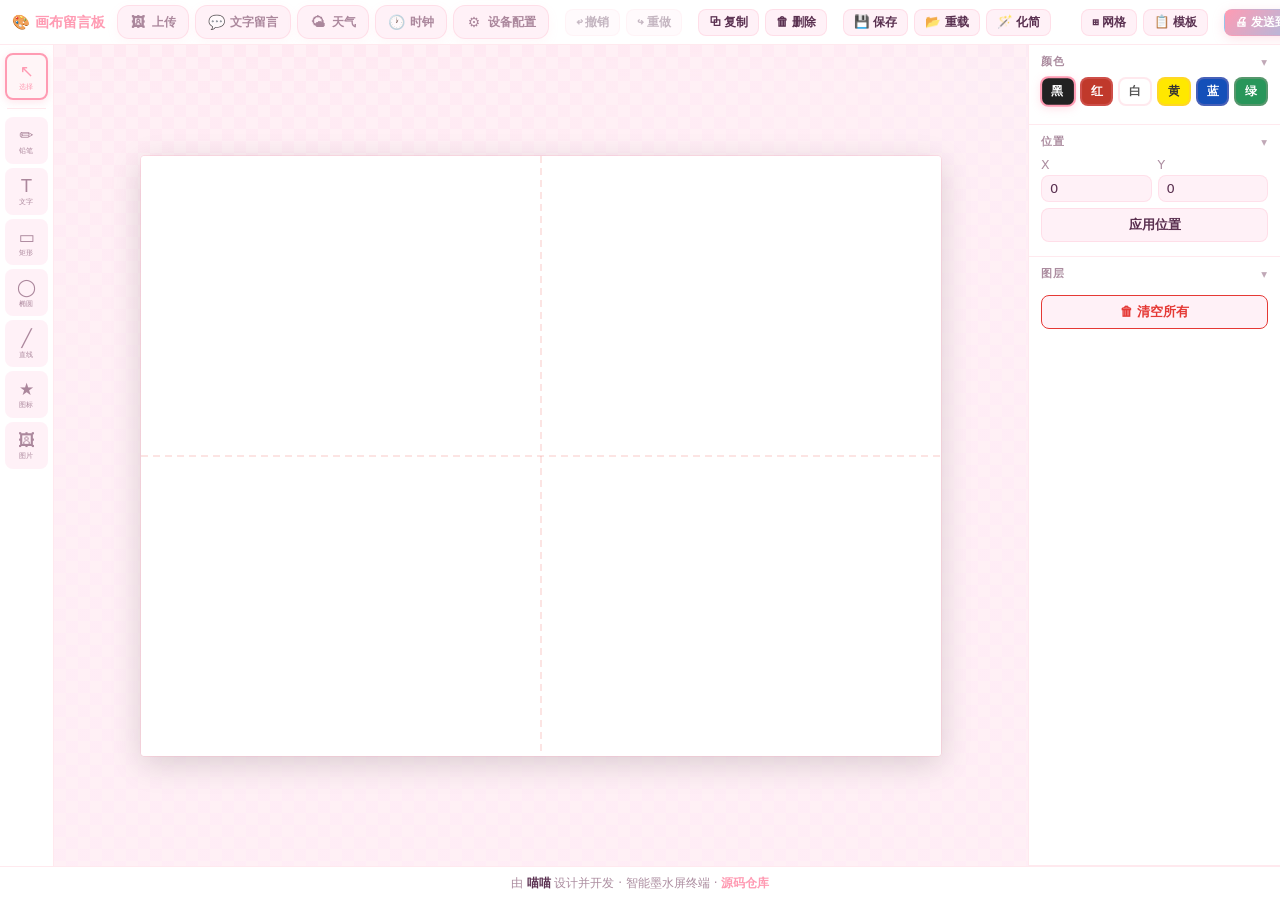
==== commit 6b68bbb2: "feat: add E6 six-color dithering" ====
--- a/web/board.html
+++ b/web/board.html
@@ -95,6 +95,9 @@
 .color-btn.black{background:#222;color:#fff}
 .color-btn.red{background:#c0392b;color:#fff}
 .color-btn.white{background:#fff;color:#555}
+.color-btn.yellow{background:#ffe800;color:#333}
+.color-btn.blue{background:#1450b9;color:#fff}
+.color-btn.green{background:#28965a;color:#fff}
 .color-btn.sel{border-color:var(--ac);transform:scale(1.06);box-shadow:0 2px 8px var(--ag)}
 
 /* 图标网格 */
@@ -235,6 +238,9 @@
       <div class="color-btn black sel" data-color="0">黑</div>
       <div class="color-btn red"       data-color="1">红</div>
       <div class="color-btn white"     data-color="2">白</div>
+      <div class="color-btn yellow"    data-color="3">黄</div>
+      <div class="color-btn blue"      data-color="4">蓝</div>
+      <div class="color-btn green"     data-color="5">绿</div>
     </div>
   </div>
 
@@ -751,8 +757,37 @@
     renderOverlaySelection();
 }
 
-const FG_COLORS = [[30,30,30],[192,57,43],[255,255,255]];
-const CSS_COLORS = ['#1e1e1e','#c0392b','#ffffff'];
+const FG_COLORS = [[30,30,30],[196,36,28],[255,255,255],[255,232,0],[20,80,185],[40,150,90]];
+const CSS_COLORS = ['#1e1e1e','#c4241c','#ffffff','#ffe800','#1450b9','#28965a'];
+const E6_NEAR_PALETTE = [[2,2,2],[190,200,200],[205,202,0],[135,19,0],[5,64,158],[39,102,60]];
+const E6_EXACT_PALETTE = [[0,0,0],[255,255,255],[255,232,0],[196,36,28],[20,80,185],[40,150,90]];
+
+function isE6Panel() {
+    return EPD_W === 792 && EPD_H === 528;
+}
+
+function fgRgbFromCss(c) {
+    c = (c || '').toLowerCase();
+    const idx = CSS_COLORS.indexOf(c);
+    if (idx >= 0) return FG_COLORS[idx];
+    if (c === '#fff' || c === '#ffffff' || c === 'white') return [255,255,255];
+    if (c === '#c0392b' || c === '#c4241c' || c === 'red') return [196,36,28];
+    return FG_COLORS[0];
+}
+
+function nearestE6Color(r, g, b) {
+    let best = 0, bestDist = Infinity;
+    for (let i = 0; i < E6_NEAR_PALETTE.length; i++) {
+        const p = E6_NEAR_PALETTE[i];
+        const dr = r - p[0], dg = g - p[1], db = b - p[2];
+        const dist = dr * dr + dg * dg + db * db;
+        if (dist < bestDist) {
+            bestDist = dist;
+            best = i;
+        }
+    }
+    return best;
+}
 
 function epdAuthHeaders(){
   try{
@@ -1247,9 +1282,8 @@
     const key = (_cacheKey || (w + 'x' + h)) + '_' + fg + '_' + (red ? 'bwr' : 'bw');
     let oc = BMP_CACHE[key];
     if (!oc) {
-        let fr=0,fg2=0,fb2=0;
-        if (!red && (fg==='#c0392b'||fg==='red')){fr=192;fg2=57;fb2=43;}
-        else if (!red && (fg==='#fff'||fg==='white')){fr=255;fg2=255;fb2=255;}
+        const fgRgb = fgRgbFromCss(fg);
+        let fr=fgRgb[0],fg2=fgRgb[1],fb2=fgRgb[2];
         const stride = Math.ceil(w / 8);
         oc = document.createElement('canvas');
         oc.width = w; oc.height = h;
@@ -1262,7 +1296,7 @@
                 const on = (data[byteIdx] >> bitMask) & 1;
                 const isRed = red ? ((red[byteIdx] >> bitMask) & 1) : 0;
                 const i = (row * w + col) * 4;
-                if (isRed) { id.data[i]=192; id.data[i+1]=57; id.data[i+2]=43; id.data[i+3]=255; }
+                if (isRed) { id.data[i]=196; id.data[i+1]=36; id.data[i+2]=28; id.data[i+3]=255; }
                 else if (on) { id.data[i]=fr; id.data[i+1]=fg2; id.data[i+2]=fb2; id.data[i+3]=255; }
                 else    { id.data[i]=255; id.data[i+1]=255; id.data[i+2]=255; id.data[i+3]=255; }
             }
@@ -1286,6 +1320,11 @@
             continue;
         }
         const r = d[i], g = d[i + 1], b = d[i + 2];
+        if (isE6Panel()) {
+            const p = E6_EXACT_PALETTE[nearestE6Color(r, g, b)];
+            d[i] = p[0]; d[i + 1] = p[1]; d[i + 2] = p[2]; d[i + 3] = 255;
+            continue;
+        }
         const redLike = r > 130 && r > g * 1.25 && r > b * 1.25;
         const gray = (r * 30 + g * 59 + b * 11) / 100;
         if (redLike) {
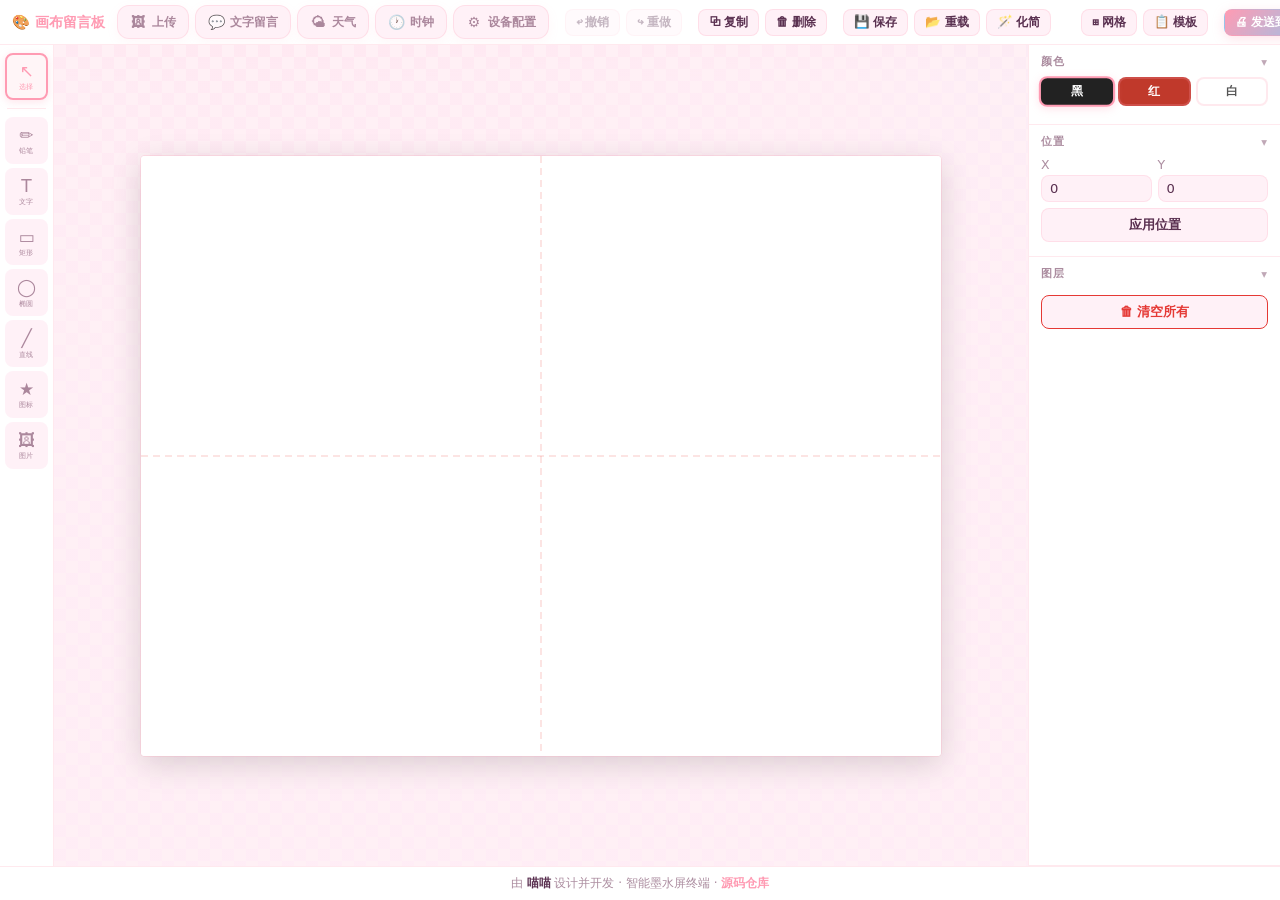
==== commit 4b1c486c: "feat: adapt canvas colors to panel capability" ====
--- a/web/board.html
+++ b/web/board.html
@@ -99,6 +99,7 @@
 .color-btn.blue{background:#1450b9;color:#fff}
 .color-btn.green{background:#28965a;color:#fff}
 .color-btn.sel{border-color:var(--ac);transform:scale(1.06);box-shadow:0 2px 8px var(--ag)}
+.color-btn.unsupported{display:none}
 
 /* 图标网格 */
 #icon-grid{display:grid;grid-template-columns:repeat(4,1fr);gap:3px;max-height:240px;overflow-y:auto;margin-bottom:6px;background:var(--sf);padding:4px;border-radius:8px;border:1px solid var(--sb)}
@@ -343,6 +344,10 @@
     <input type="range" id="img-contrast" min="50" max="220" value="120">
     <label>红色敏感度 <b id="img-red-lbl" style="color:#e94560">0.35</b></label>
     <input type="range" id="img-red" min="0" max="100" value="35">
+    <div id="img-yellow-row">
+      <label>黄色敏感度 <b id="img-yellow-lbl" style="color:#c9a400">0.35</b></label>
+      <input type="range" id="img-yellow" min="0" max="100" value="35">
+    </div>
     <label>抖动强度 <b id="img-dither-lbl" style="color:#e94560">1.00×</b></label>
     <input type="range" id="img-dither" min="0" max="160" value="100">
     <label>适配方式</label>
@@ -523,6 +528,7 @@
    全局状态
 ═══════════════════════════════════════════════ */
 let EPD_W = 400, EPD_H = 300, SCALE = 2;
+let EPD_HAS_RED = true, EPD_HAS_YELLOW = false, EPD_IS_E6 = false;
 let elements = [];
 let selected = -1;
 let tool = 'select';
@@ -762,8 +768,32 @@
 const E6_NEAR_PALETTE = [[2,2,2],[190,200,200],[205,202,0],[135,19,0],[5,64,158],[39,102,60]];
 const E6_EXACT_PALETTE = [[0,0,0],[255,255,255],[255,232,0],[196,36,28],[20,80,185],[40,150,90]];
 
-function isE6Panel() {
-    return EPD_W === 792 && EPD_H === 528;
+function isE6Panel() { return EPD_IS_E6; }
+
+function panelSupportsColor(c) {
+    c = +c || 0;
+    if (c === 0 || c === 2) return true;
+    if (c === 1) return EPD_HAS_RED;
+    if (c === 3) return EPD_HAS_YELLOW;
+    if (c === 4 || c === 5) return EPD_IS_E6;
+    return false;
+}
+
+function panelColorIndex(c) {
+    c = +c || 0;
+    if (panelSupportsColor(c)) return c;
+    if (c === 3) return EPD_HAS_RED ? 1 : 0;
+    return 0;
+}
+
+function applyPanelColorCapabilities() {
+    document.querySelectorAll('.color-btn').forEach(btn => {
+        const c = parseInt(btn.dataset.color || '0', 10);
+        btn.classList.toggle('unsupported', !panelSupportsColor(c));
+    });
+    const yellowRow = document.getElementById('img-yellow-row');
+    if (yellowRow) yellowRow.style.display = EPD_HAS_YELLOW ? '' : 'none';
+    if (!panelSupportsColor(color)) color = panelColorIndex(color);
 }
 
 function fgRgbFromCss(c) {
@@ -971,7 +1001,11 @@
         const d = await r.json();
         EPD_W = d.width  || 400;
         EPD_H = d.height || 300;
+        EPD_HAS_RED = d.has_red !== false;
+        EPD_HAS_YELLOW = !!d.has_yellow;
+        EPD_IS_E6 = (d.active_panel === 43 || d.panel === 43 || (EPD_W === 792 && EPD_H === 528 && EPD_HAS_YELLOW));
     } catch(e) {}
+    applyPanelColorCapabilities();
 
     SCALE = Math.max(1, Math.min(3, Math.floor(880 / EPD_W)));
 
@@ -1151,9 +1185,11 @@
     const strength = Math.max(0, Math.min(2, opts.strength ?? 1));
     const contrast = Math.max(0.2, Math.min(3, opts.contrast ?? 1.2));
     const redSensitivity = Math.max(0, Math.min(1, opts.redSensitivity ?? 0.35));
+    const yellowSensitivity = Math.max(0, Math.min(1, opts.yellowSensitivity ?? 0.35));
     const invert = !!opts.invert;
     const gray = new Float32Array(w * h);
     const redScore = new Float32Array(w * h);
+    const yellowScore = new Float32Array(w * h);
     for (let i = 0; i < w * h; i++) {
         let r = id.data[i*4], g = id.data[i*4+1], b = id.data[i*4+2];
         if (invert) { r = 255 - r; g = 255 - g; b = 255 - b; }
@@ -1163,20 +1199,35 @@
         const warm = r - Math.max(g, b) * (0.72 + redSensitivity * 0.18);
         const saturation = r - Math.min(g, b);
         redScore[i] = warm + saturation * 0.35;
+        const yellowBase = Math.min(r, g) - b * (0.72 + yellowSensitivity * 0.18);
+        const yellowSat = Math.min(r, g) - Math.min(r, g, b);
+        yellowScore[i] = yellowBase + yellowSat * 0.30;
     }
 
     const blackMask = new Uint8Array(w * h);
     const redMask = new Uint8Array(w * h);
+    const yellowMask = new Uint8Array(w * h);
     const redGate = 80 - redSensitivity * 55;
     const redLightGate = 230 - redSensitivity * 80;
+    const yellowGate = 86 - yellowSensitivity * 58;
+    const yellowLightGate = 238 - yellowSensitivity * 72;
     for (let y = 0; y < h; y++) {
         for (let x = 0; x < w; x++) {
             const idx = y * w + x;
             const old = Math.max(0, Math.min(255, gray[idx]));
-            const isRed = redScore[idx] > redGate && old < redLightGate;
+            const isYellow = EPD_HAS_YELLOW &&
+                yellowScore[idx] > yellowGate &&
+                old < yellowLightGate &&
+                yellowScore[idx] >= redScore[idx] - 8;
+            if (isYellow) {
+                yellowMask[idx] = 1;
+                gray[idx] = 255;
+                continue;
+            }
+            const isRed = EPD_HAS_RED && redScore[idx] > redGate && old < redLightGate;
             if (isRed) {
                 redMask[idx] = 1;
-                gray[idx] = 255; // 红色区域不再参与黑色抖动，避免红黑混杂。
+                gray[idx] = 255;
                 continue;
             }
             const nv = old < threshold ? 0 : 255;
@@ -1191,7 +1242,10 @@
             }
         }
     }
-    return { black:packPlane(blackMask, w, h), red:packPlane(redMask, w, h) };
+    const out = { black:packPlane(blackMask, w, h) };
+    if (EPD_HAS_RED) out.red = packPlane(redMask, w, h);
+    if (EPD_HAS_YELLOW) out.yellow = packPlane(yellowMask, w, h);
+    return out;
 }
 
 function getImageConvertOptions() {
@@ -1199,9 +1253,10 @@
     const contrast = (+(document.getElementById('img-contrast')?.value || 120)) / 100;
     const strength = (+(document.getElementById('img-dither')?.value || 100)) / 100;
     const redSensitivity = (+(document.getElementById('img-red')?.value || 35)) / 100;
+    const yellowSensitivity = (+(document.getElementById('img-yellow')?.value || 35)) / 100;
     const fit = document.getElementById('img-fit')?.value || 'contain';
     const invert = !!document.getElementById('img-invert')?.checked;
-    return { threshold, contrast, strength, redSensitivity, fit, invert };
+    return { threshold, contrast, strength, redSensitivity, yellowSensitivity, fit, invert };
 }
 
 function saveImageConvertOptions() {
@@ -1210,6 +1265,7 @@
             threshold: document.getElementById('img-threshold')?.value || '128',
             contrast: document.getElementById('img-contrast')?.value || '120',
             red: document.getElementById('img-red')?.value || '35',
+            yellow: document.getElementById('img-yellow')?.value || '35',
             dither: document.getElementById('img-dither')?.value || '100',
             fit: document.getElementById('img-fit')?.value || 'contain',
             invert: !!document.getElementById('img-invert')?.checked
@@ -1223,6 +1279,7 @@
         if (opt.threshold != null) document.getElementById('img-threshold').value = opt.threshold;
         if (opt.contrast != null) document.getElementById('img-contrast').value = opt.contrast;
         if (opt.red != null) document.getElementById('img-red').value = opt.red;
+        if (opt.yellow != null) document.getElementById('img-yellow').value = opt.yellow;
         if (opt.dither != null) document.getElementById('img-dither').value = opt.dither;
         if (opt.fit != null) document.getElementById('img-fit').value = opt.fit;
         if (opt.invert != null) document.getElementById('img-invert').checked = !!opt.invert;
@@ -1268,7 +1325,7 @@
             cx.drawImage(img, sx, sy, sw, sh, 0, 0, w, h);
             const id = cx.getImageData(0, 0, w, h);
             const planes = quantizeBwrFromImageData(id, w, h, opt);
-            resolve({ w, h, data: planes.black, red: planes.red, bwr: true });
+            resolve({ w, h, data: planes.black, red: planes.red || null, yellow: planes.yellow || null, bwr: !!(planes.red || planes.yellow) });
         };
         img.onerror = reject;
         img.src = url;
@@ -1277,9 +1334,9 @@
 
 function drawBmpRaw(ctx2d, imgData, x, y, dispW, dispH, fgColor) {
     if (!imgData) return;
-    const {w, h, data, red, _cacheKey} = imgData;
+    const {w, h, data, red, yellow, _cacheKey} = imgData;
     const fg = fgColor || '#000';
-    const key = (_cacheKey || (w + 'x' + h)) + '_' + fg + '_' + (red ? 'bwr' : 'bw');
+    const key = (_cacheKey || (w + 'x' + h)) + '_' + fg + '_' + (red ? 'r' : '') + (yellow ? 'y' : '') + 'w';
     let oc = BMP_CACHE[key];
     if (!oc) {
         const fgRgb = fgRgbFromCss(fg);
@@ -1295,8 +1352,10 @@
                 const bitMask = 7 - (col & 7);
                 const on = (data[byteIdx] >> bitMask) & 1;
                 const isRed = red ? ((red[byteIdx] >> bitMask) & 1) : 0;
+                const isYellow = yellow ? ((yellow[byteIdx] >> bitMask) & 1) : 0;
                 const i = (row * w + col) * 4;
-                if (isRed) { id.data[i]=196; id.data[i+1]=36; id.data[i+2]=28; id.data[i+3]=255; }
+                if (isYellow && EPD_HAS_YELLOW) { id.data[i]=255; id.data[i+1]=232; id.data[i+2]=0; id.data[i+3]=255; }
+                else if (isRed && EPD_HAS_RED) { id.data[i]=196; id.data[i+1]=36; id.data[i+2]=28; id.data[i+3]=255; }
                 else if (on) { id.data[i]=fr; id.data[i+1]=fg2; id.data[i+2]=fb2; id.data[i+3]=255; }
                 else    { id.data[i]=255; id.data[i+1]=255; id.data[i+2]=255; id.data[i+3]=255; }
             }
@@ -1325,9 +1384,13 @@
             d[i] = p[0]; d[i + 1] = p[1]; d[i + 2] = p[2]; d[i + 3] = 255;
             continue;
         }
-        const redLike = r > 130 && r > g * 1.25 && r > b * 1.25;
+        const yellowLike = EPD_HAS_YELLOW && r > 150 && g > 120 && b < 130 &&
+                           r > b * 1.25 && g > b * 1.20;
+        const redLike = EPD_HAS_RED && r > 130 && r > g * 1.25 && r > b * 1.25;
         const gray = (r * 30 + g * 59 + b * 11) / 100;
-        if (redLike) {
+        if (yellowLike) {
+            d[i] = 255; d[i + 1] = 232; d[i + 2] = 0; d[i + 3] = 255;
+        } else if (redLike) {
             d[i] = 192; d[i + 1] = 57; d[i + 2] = 43; d[i + 3] = 255;
         } else if (gray < 190) {
             d[i] = d[i + 1] = d[i + 2] = 0; d[i + 3] = 255;
@@ -1382,14 +1445,20 @@
         const stride = Math.ceil(w / 8);
         const planeLen = stride * h;
         let flags = 0, off = 4;
-        if (buf.length >= 8 + planeLen * 2 &&
-            buf[4] === 0x42 && buf[5] === 0x57 && (buf[6] & 1)) {
-            flags = buf[6];
-            off = 8;
-        }
+        if (buf.length >= 8 && buf[4] === 0x42 && buf[5] === 0x57) {
+            const hdrFlags = buf[6] & 0x03;
+            const planeCount = 1 + ((hdrFlags & 1) ? 1 : 0) + ((hdrFlags & 2) ? 1 : 0);
+            if (hdrFlags && buf.length >= 8 + planeLen * planeCount) {
+                flags = hdrFlags;
+                off = 8;
+            }
+        }
+        if (buf.length < off + planeLen) return null;
         const data = buf.slice(off, off + planeLen);
-        const red = (flags & 1) ? buf.slice(off + planeLen, off + planeLen * 2) : null;
-        CANVAS_IMAGES[name] = {w, h, data, red, bwr:!!red, _cacheKey: name};
+        let planeOff = off + planeLen;
+        const red = (flags & 1) ? buf.slice(planeOff, planeOff += planeLen) : null;
+        const yellow = (flags & 2) ? buf.slice(planeOff, planeOff += planeLen) : null;
+        CANVAS_IMAGES[name] = {w, h, data, red, yellow, bwr:!!(red || yellow), _cacheKey: name};
         Object.keys(BMP_CACHE).filter(k=>k.startsWith(name+'_')||k===name).forEach(k=>delete BMP_CACHE[k]);
         return CANVAS_IMAGES[name];
     } catch(e) { return null; }
@@ -1522,13 +1591,17 @@
     const stride = Math.ceil(imgData.w / 8);
     const planeLen = stride * imgData.h;
     const hasRed = !!imgData.red;
-    const body = new Uint8Array((hasRed ? 8 : 4) + planeLen * (hasRed ? 2 : 1));
+    const hasYellow = !!imgData.yellow;
+    const hasColor = hasRed || hasYellow;
+    const body = new Uint8Array((hasColor ? 8 : 4) + planeLen * (1 + (hasRed ? 1 : 0) + (hasYellow ? 1 : 0)));
     body[0] = imgData.w & 0xff; body[1] = (imgData.w >> 8) & 0xff;
     body[2] = imgData.h & 0xff; body[3] = (imgData.h >> 8) & 0xff;
-    if (hasRed) {
-        body[4] = 0x42; body[5] = 0x57; body[6] = 1; body[7] = 0;
+    if (hasColor) {
+        body[4] = 0x42; body[5] = 0x57; body[6] = (hasRed ? 1 : 0) | (hasYellow ? 2 : 0); body[7] = 0;
         body.set(imgData.data, 8);
-        body.set(imgData.red, 8 + planeLen);
+        let planeOff = 8 + planeLen;
+        if (hasRed) { body.set(imgData.red, planeOff); planeOff += planeLen; }
+        if (hasYellow) body.set(imgData.yellow, planeOff);
     } else {
         body.set(imgData.data, 4);
     }
@@ -1572,8 +1645,8 @@
 /* ═══════════════════════════════════════════════
    颜色工具
 ═══════════════════════════════════════════════ */
-function elCssColor(el) { return CSS_COLORS[el.color] || CSS_COLORS[0]; }
-function elFgRGB(el)    { return FG_COLORS[el.color]  || FG_COLORS[0];  }
+function elCssColor(el) { return CSS_COLORS[panelColorIndex(el.color)] || CSS_COLORS[0]; }
+function elFgRGB(el)    { return FG_COLORS[panelColorIndex(el.color)]  || FG_COLORS[0];  }
 
 /* ═══════════════════════════════════════════════
    渲染
@@ -1934,7 +2007,9 @@
     });
     document.querySelectorAll('.color-btn').forEach(btn => {
         btn.onclick = () => {
-            color = parseInt(btn.dataset.color);
+            const nextColor = parseInt(btn.dataset.color);
+            if (!panelSupportsColor(nextColor)) return;
+            color = nextColor;
             document.querySelectorAll('.color-btn').forEach(b=>b.classList.remove('sel'));
             btn.classList.add('sel');
             if (selected>=0) { elements[selected].color=color; render(); snapshot(); }
@@ -2035,6 +2110,7 @@
     bindImgRange('img-threshold', 'img-threshold-lbl', v => String(v));
     bindImgRange('img-contrast', 'img-contrast-lbl', v => (v / 100).toFixed(2) + '×');
     bindImgRange('img-red', 'img-red-lbl', v => (v / 100).toFixed(2));
+    bindImgRange('img-yellow', 'img-yellow-lbl', v => (v / 100).toFixed(2));
     bindImgRange('img-dither', 'img-dither-lbl', v => (v / 100).toFixed(2) + '×');
     const imgInvert = document.getElementById('img-invert');
     if (imgInvert) imgInvert.onchange = () => scheduleActiveImagePreview();
@@ -2443,6 +2519,7 @@
     const el = elements[selected];
 
     // 颜色
+    if (!panelSupportsColor(el.color)) el.color = panelColorIndex(el.color);
     document.querySelectorAll('.color-btn').forEach(b=>b.classList.remove('sel'));
     const cb=document.querySelector(`.color-btn[data-color="${el.color}"]`);
     if (cb) cb.classList.add('sel');
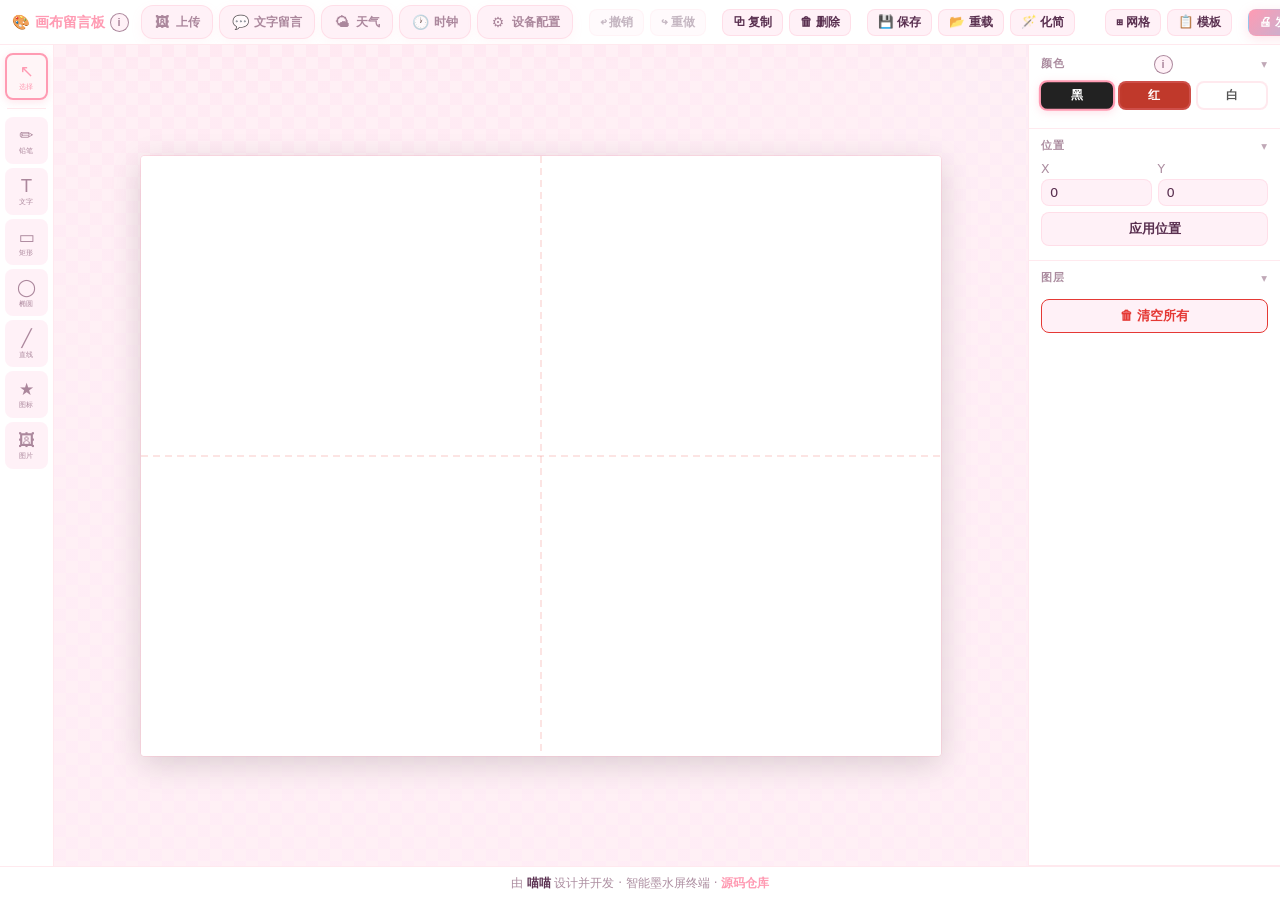
==== commit acb68b6d: "完善多屏工作区并修复显示回执与颜色降级" ====
--- a/web/board.html
+++ b/web/board.html
@@ -41,9 +41,10 @@
 
 /* 顶部栏 */
 #topbar{background:var(--cd);border-bottom:1px solid var(--cb);padding:5px 12px;display:flex;align-items:center;gap:6px;flex-shrink:0;box-shadow:var(--cs)}
-#topbar h1{font-size:.9rem;font-weight:800;color:var(--ac);margin-right:6px;white-space:nowrap}
+#topbar h1{font-size:.9rem;font-weight:800;color:var(--ac);margin-right:6px;white-space:nowrap;flex:0 0 auto}
 #topbar a.back{font-size:.78rem;color:var(--t2);text-decoration:none;font-weight:600;padding:3px 7px;border-radius:6px;border:1px solid var(--cb);background:var(--sf);white-space:nowrap}
 #topbar a.back:hover{color:var(--ac);border-color:var(--ac)}
+.topbar-actions{display:contents}
 .tb-btn{background:var(--sf);border:1px solid var(--cb);border-radius:8px;color:var(--tx);cursor:pointer;font-size:.78rem;padding:4px 10px;transition:.15s;white-space:nowrap;font-weight:600}
 .tb-btn:hover{border-color:var(--ac);color:var(--ac);background:var(--hv)}
 .tb-btn:disabled{opacity:.35;cursor:default}
@@ -66,7 +67,7 @@
   background:repeating-conic-gradient(var(--sf) 0% 25%,var(--bg) 0% 50%) 0 0/24px 24px}
 #canvas-outer{position:relative;display:inline-block;border-radius:4px;overflow:hidden;
   box-shadow:0 0 0 1px var(--cb),0 8px 32px rgba(0,0,0,.15)}
-#canvas{display:block;background:#fff;image-rendering:pixelated}
+#canvas{display:block;background:#fff;image-rendering:pixelated;touch-action:none}
 #overlay{position:absolute;top:0;left:0;pointer-events:none;image-rendering:pixelated}
 
 /* 右侧面板 */
@@ -120,6 +121,9 @@
 .lbtn:hover{color:var(--tx);background:var(--hv)}
 .lbtn.del{color:var(--er)}
 .lbtn.del:hover{background:rgba(200,0,0,.08)}
+.layer-actions{display:flex;align-items:center;gap:3px;min-width:0}
+.tpl-close{display:inline-flex;align-items:center;justify-content:center;width:32px;height:32px;border:0;border-radius:8px;background:transparent;color:var(--t2);cursor:pointer;font-size:1.2rem;line-height:1}
+.tpl-close:hover{background:var(--hv);color:var(--tx)}
 
 /* 按钮 */
 .btn{display:block;width:100%;padding:7px 10px;border:1px solid var(--cb);border-radius:8px;
@@ -176,13 +180,59 @@
 body .epd-credit a{color:var(--ac);font-weight:600;text-decoration:none}
 body .epd-credit a:hover{text-decoration:underline}
 @media(max-width:760px){body .wrap,body.page-upload .wrap{width:calc(100vw - 24px);padding:16px 0 28px!important}body.page-config .page{width:calc(100vw - 24px)!important;margin-top:16px!important}body.page-panel .card .bd{grid-template-columns:1fr}body .nav{margin-bottom:16px!important;justify-content:flex-start!important}}
+@media(max-width:900px){
+  body.page-board{height:auto;min-height:100dvh;overflow-x:hidden;overflow-y:auto}
+  body.page-board #app{display:flex;flex:none;flex-direction:column;overflow:visible;min-height:0;width:100%}
+  #toolbar{width:100%;min-width:0;flex-direction:row;gap:5px;padding:6px 8px;overflow-x:auto;overflow-y:hidden;border-right:0;border-bottom:1px solid var(--cb);-webkit-overflow-scrolling:touch}
+  #toolbar .tool-btn{flex:0 0 48px;min-width:48px;min-height:44px;padding:5px 3px}
+  #toolbar .tool-sep{width:1px;height:34px;min-width:1px;margin:5px 1px}
+  #canvas-wrap{flex:none;width:100%;padding:12px;overflow:hidden;align-items:flex-start;justify-content:center}
+  #canvas-outer{width:min(100%,var(--canvas-native-width,100%));aspect-ratio:var(--canvas-aspect,4 / 3)}
+  #canvas,#overlay{width:100%;height:100%}
+  #sidebar{width:100%;min-width:0;overflow:visible;border-left:0;border-top:1px solid var(--cb)}
+  #sidebar .panel{padding:12px 14px}
+}
+</style>
+<style id="mobile-comfort-v1">
+@media(max-width:760px){
+  body.page-board{overflow-x:hidden}
+  body.page-board #topbar{display:grid;grid-template-columns:minmax(0,1fr) auto;align-items:center;gap:7px;padding:7px 8px;overflow:visible}
+  body.page-board #topbar h1{position:static;display:flex;min-width:0;align-items:center;min-height:44px;margin:0;padding:0 4px 0 2px;background:var(--cd);box-shadow:none;font-size:.82rem;white-space:nowrap}
+  body.page-board #topbar .topbar-actions{grid-column:1/-1;display:flex;width:100%;align-items:center;gap:7px;overflow-x:auto;overscroll-behavior-inline:contain;scroll-snap-type:x proximity;scroll-padding-inline:2px;scrollbar-width:none;-webkit-overflow-scrolling:touch}
+  body.page-board #topbar .topbar-actions::-webkit-scrollbar{display:none}
+  body.page-board #topbar a.back,body.page-board #topbar .tb-btn{flex:0 0 auto;min-height:44px;padding:0 12px;font-size:.78rem;display:inline-flex;align-items:center;justify-content:center;scroll-snap-align:center;touch-action:manipulation}
+  body.page-board #topbar .tb-sep{height:30px;flex:0 0 1px}
+  body.page-board #toolbar{scroll-snap-type:x proximity;scroll-padding-inline:8px;gap:6px}
+  body.page-board #toolbar .tool-btn{flex:0 0 52px;min-width:52px;min-height:48px;scroll-snap-align:start}
+  body.page-board #canvas-wrap{padding:10px}
+  body.page-board #sidebar .panel{padding:13px 12px}
+  body.page-board #sidebar .panel h3{min-height:36px;margin-bottom:8px;font-size:.76rem}
+  body.page-board input:not([type=checkbox]):not([type=radio]):not([type=range]),body.page-board select,body.page-board textarea{min-height:44px;font-size:16px;margin-bottom:8px}
+  body.page-board textarea{min-height:96px}
+  body.page-board .color-row{display:grid;grid-template-columns:repeat(3,minmax(0,1fr));gap:7px}
+  body.page-board .color-btn{min-height:44px;padding:0 4px;font-size:.78rem}
+  body.page-board .btn,body.page-board .btn.sml{min-height:44px;display:inline-flex;align-items:center;justify-content:center;padding:0 12px;font-size:.82rem;touch-action:manipulation}
+  body.page-board .row2{gap:8px}
+  body.page-board #icon-grid{grid-template-columns:repeat(5,minmax(0,1fr))}
+  body.page-board .icon-item{min-height:50px}
+  body.page-board .layer-item{display:grid;grid-template-columns:auto minmax(0,1fr);min-height:44px;gap:5px;padding:7px 5px}
+  body.page-board .layer-actions{grid-column:1/-1;width:100%;gap:5px;overflow-x:auto;overscroll-behavior-inline:contain;scroll-snap-type:x proximity;padding:2px 0 3px;-webkit-overflow-scrolling:touch}
+  body.page-board .lbtn{flex:0 0 44px;min-width:44px;min-height:44px;display:inline-flex;align-items:center;justify-content:center;scroll-snap-align:start;border:1px solid var(--cb);border-radius:9px;background:var(--sf);touch-action:manipulation}
+  body.page-board .tpl-close{width:44px;height:44px;flex:0 0 44px;touch-action:manipulation}
+  body.page-board #send-preview-overlay,body.page-board #tpl-overlay{align-items:flex-end!important;padding:12px!important;padding-bottom:max(12px,env(safe-area-inset-bottom))!important}
+  body.page-board #send-preview-overlay>div,body.page-board #tpl-overlay>div{width:100%!important;max-width:none!important;max-height:calc(100dvh - 24px)!important;border-radius:18px 18px 12px 12px!important;padding:14px!important}
+  body.page-board #send-preview-overlay>div>div:last-child{display:grid!important;grid-template-columns:repeat(2,minmax(0,1fr));gap:8px!important}
+  body.page-board #send-preview-overlay .tb-btn{width:100%;min-height:44px}
+}
+@media(max-width:380px){body.page-board #topbar h1{font-size:.76rem}body.page-board #icon-grid{grid-template-columns:repeat(4,minmax(0,1fr))}}
 </style>
 </head>
 <body class="page-shell page-wide page-board">
 
 <!-- 顶部操作栏 -->
 <div id="topbar">
-  <h1>🎨 画布留言板</h1>
+  <h1 class="help-heading">🎨 画布留言板<button type="button" class="info-dot" aria-label="查看画布留言板说明" aria-controls="featureHelpPopover" aria-expanded="false" data-help="画布按当前屏幕原生比例编辑。“保存”只保存布局，“发送到墨水屏”才会刷新屏幕；更换屏幕后请检查画布尺寸和元素位置。"></button></h1>
+  <div class="topbar-actions">
   <a class="back" href="/"><span class="ni">🖼</span> 上传</a>
   <a class="back" href="/message"><span class="ni">💬</span> 文字留言</a>
   <a class="back" href="/weather"><span class="ni">🌤</span> 天气</a>
@@ -204,6 +254,7 @@
   <button class="tb-btn" onclick="showTemplates()" title="模板预设">📋 模板</button>
   <div class="tb-sep"></div>
   <button class="tb-btn primary" id="btn-show-epd" onclick="showOnEPD()">🖨 发送到墨水屏</button>
+  </div>
 </div>
 
 <div id="app">
@@ -234,7 +285,7 @@
 
   <!-- 颜色 -->
   <div class="panel">
-    <h3>颜色</h3>
+    <h3 class="help-heading">颜色<button type="button" class="info-dot" aria-label="查看画布颜色说明" aria-controls="featureHelpPopover" aria-expanded="false" data-help="实际可显示颜色由所选屏幕决定。普通黑白屏不显示彩色，三色屏支持红色，四色屏支持红黄，E6 才支持蓝绿；不支持的颜色会自动降级。"></button></h3>
     <div class="color-row">
       <div class="color-btn black sel" data-color="0">黑</div>
       <div class="color-btn red"       data-color="1">红</div>
@@ -409,7 +460,7 @@
   <div style="background:var(--cd);border-radius:14px;padding:20px;width:340px;max-height:80vh;overflow-y:auto;box-shadow:0 8px 40px rgba(0,0,0,.3)">
     <div style="display:flex;align-items:center;justify-content:space-between;margin-bottom:14px">
       <b style="font-size:.95rem">选择模板</b>
-      <span onclick="closeTpl()" style="cursor:pointer;font-size:1.2rem;color:var(--t2)">✕</span>
+      <button class="tpl-close" type="button" onclick="closeTpl()" aria-label="关闭模板选择">✕</button>
     </div>
     <div id="tpl-list" style="display:grid;grid-template-columns:1fr 1fr;gap:8px"></div>
     <div class="hint" style="margin-top:10px">⚠ 加载模板会替换当前画布</div>
@@ -979,6 +1030,7 @@
     document.getElementById('tpl-overlay').style.display = 'flex';
 }
 function closeTpl() { document.getElementById('tpl-overlay').style.display = 'none'; }
+
 async function ensureBuiltinTemplateAssets() {
     CANVAS_IMAGES[GITEE_QR_IMAGE_NAME] = GITEE_QR_IMAGE;
     invalidateImageCache(GITEE_QR_IMAGE_NAME);
@@ -1013,6 +1065,9 @@
     canvas.height = EPD_H * SCALE;
     overlay.width  = canvas.width;
     overlay.height = canvas.height;
+    const canvasOuter = document.getElementById('canvas-outer');
+    canvasOuter.style.setProperty('--canvas-native-width', canvas.width + 'px');
+    canvasOuter.style.setProperty('--canvas-aspect', canvas.width + ' / ' + canvas.height);
 
     await loadUserIcons();
     await loadCanvasImageList();
@@ -2117,16 +2172,27 @@
     const imgFit = document.getElementById('img-fit');
     if (imgFit) imgFit.onchange = () => scheduleActiveImagePreview();
 
-    // 画布事件——mousedown 在 canvas，move/up 在 document（防止拖出丢失）
-    canvas.addEventListener('mousedown',  onDown);
-    document.addEventListener('mousemove', onMove);
-    document.addEventListener('mouseup',   onUp);
-    canvas.addEventListener('mouseleave', () => { if (!mouseDown) octx.clearRect(0,0,overlay.width,overlay.height); });
-
-    // 触摸
-    canvas.addEventListener('touchstart', e=>{e.preventDefault(); onDown(touch2mouse(e));}, {passive:false});
-    canvas.addEventListener('touchmove',  e=>{e.preventDefault(); onMove(touch2mouse(e));}, {passive:false});
-    canvas.addEventListener('touchend',   e=>{ onUp(touch2mouse(e)); });
+    // Pointer Events 同时覆盖鼠标、触摸和触控笔；捕获指针可避免拖出画布后丢失结束事件。
+    canvas.addEventListener('pointerdown', e => {
+        if (!e.isPrimary || (e.pointerType === 'mouse' && e.button !== 0)) return;
+        onDown(e);
+        if (mouseDown && canvas.setPointerCapture) {
+            try { canvas.setPointerCapture(e.pointerId); } catch (_) {}
+        }
+    });
+    canvas.addEventListener('pointermove', e => {
+        if (e.isPrimary) onMove(e);
+    });
+    const finishPointer = e => {
+        if (!e.isPrimary) return;
+        onUp(e);
+        if (canvas.hasPointerCapture && canvas.hasPointerCapture(e.pointerId)) {
+            try { canvas.releasePointerCapture(e.pointerId); } catch (_) {}
+        }
+    };
+    canvas.addEventListener('pointerup', finishPointer);
+    canvas.addEventListener('pointercancel', finishPointer);
+    canvas.addEventListener('pointerleave', () => { if (!mouseDown) octx.clearRect(0,0,overlay.width,overlay.height); });
 
     // 键盘
     document.addEventListener('keydown', e => {
@@ -2167,11 +2233,6 @@
     });
     updatePanels();
     canvas.style.cursor = (t==='select')?'default':(t==='pencil'?'crosshair':'crosshair');
-}
-
-function touch2mouse(e) {
-    const t = e.touches[0]||e.changedTouches[0];
-    return {clientX:t.clientX, clientY:t.clientY, buttons:1};
 }
 
 function canvasXY(e) {
@@ -2360,7 +2421,7 @@
     /* 绘制提交 */
     if (!drawStart) return;
     octx.clearRect(0,0,overlay.width,overlay.height);
-    // onUp 在 document 上，e 可能没有画布坐标（如 touchend），需要安全取坐标
+    // 指针结束事件通常带有画布坐标；缺失时退回绘制起点。
     let ex = drawStart.x, ey = drawStart.y;
     if (e && e.clientX != null) {
         const pos = canvasXY(e);
@@ -2496,8 +2557,10 @@
         const dl=document.createElement('span'); dl.className='lbtn del'; dl.title='删除'; dl.textContent='×';
         dl.onclick=ev=>{ev.stopPropagation();elements.splice(i,1);if(selected>=elements.length)selected=elements.length-1;render();updateLayerList();snapshot();};
 
-        div.appendChild(up); div.appendChild(dn); div.appendChild(top); div.appendChild(bot);
-        div.appendChild(cp); div.appendChild(rn); div.appendChild(ey); div.appendChild(lk); div.appendChild(dl);
+        const actions=document.createElement('div'); actions.className='layer-actions';
+        actions.appendChild(up); actions.appendChild(dn); actions.appendChild(top); actions.appendChild(bot);
+        actions.appendChild(cp); actions.appendChild(rn); actions.appendChild(ey); actions.appendChild(lk); actions.appendChild(dl);
+        div.appendChild(actions);
         list.appendChild(div);
     });
 }
@@ -2734,5 +2797,6 @@
 
 init();
 </script>
+<script src="feature_help.js"></script>
 </body>
 </html>
